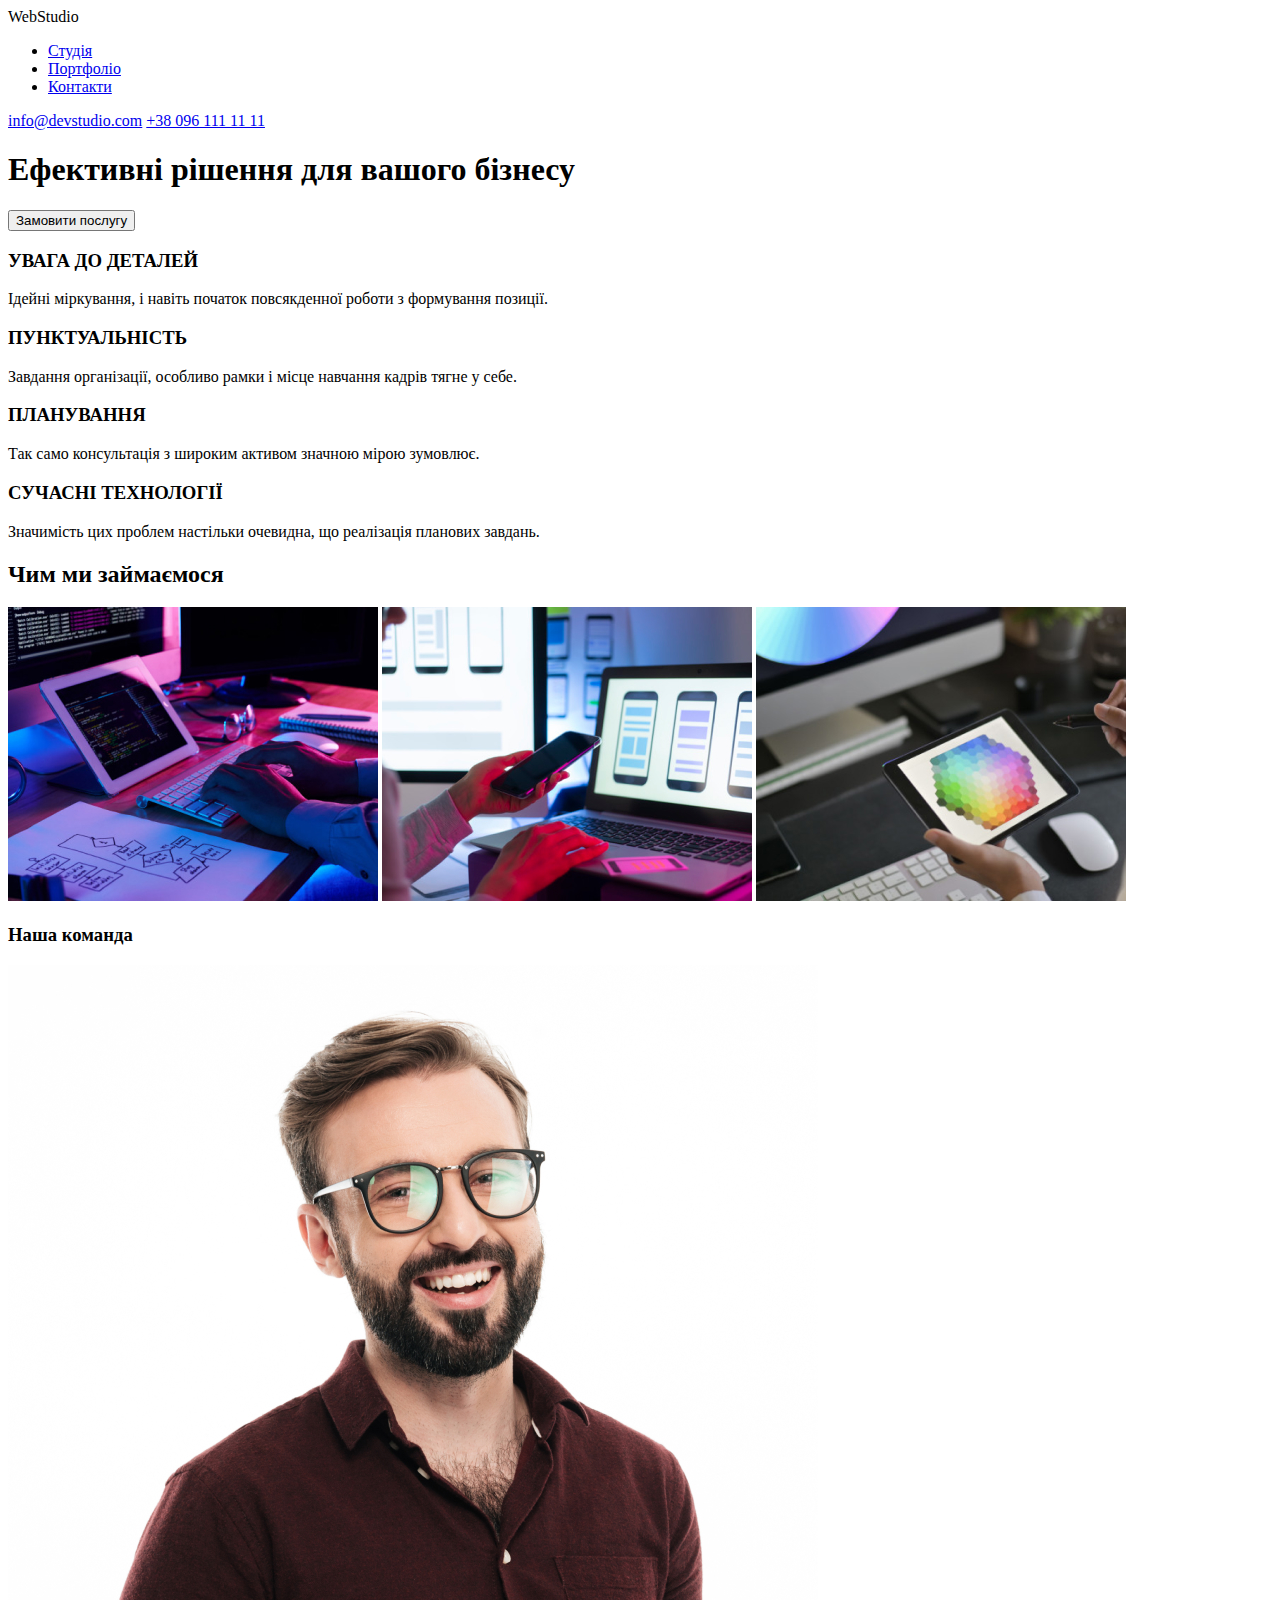
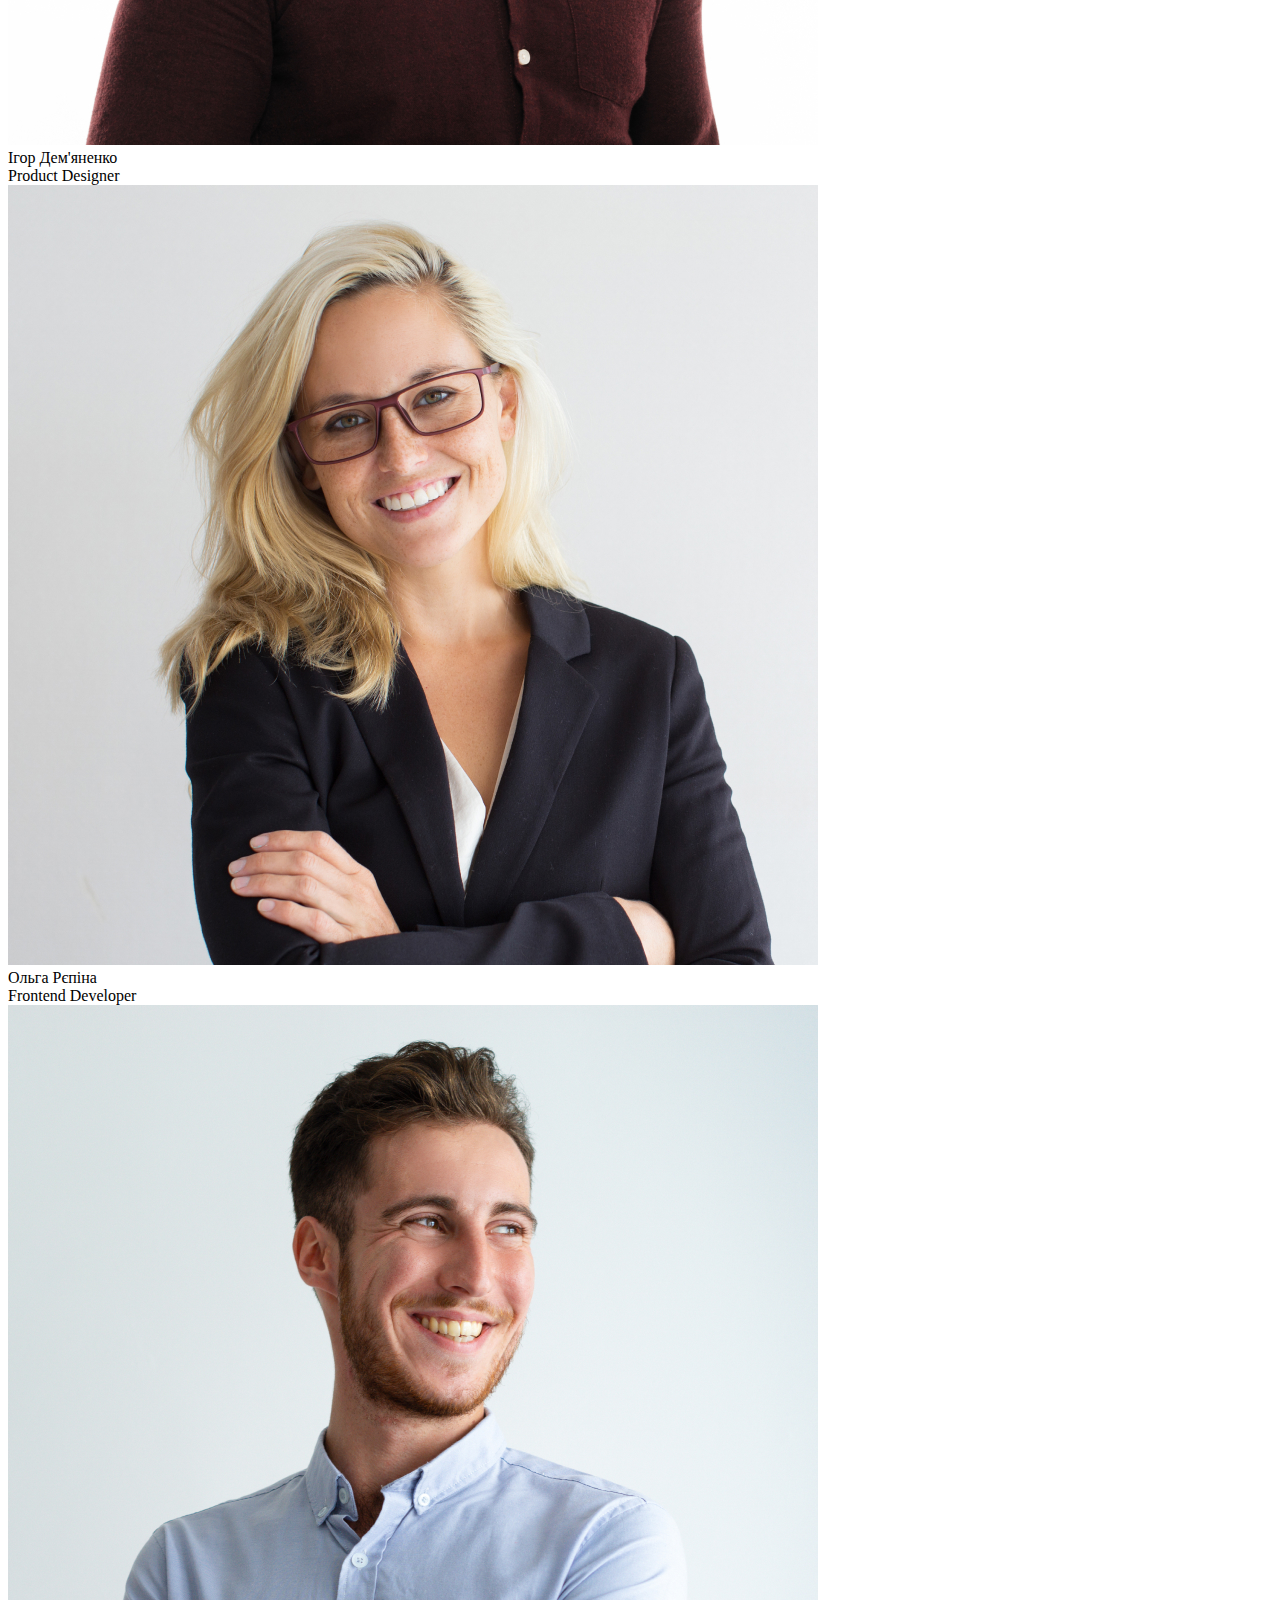
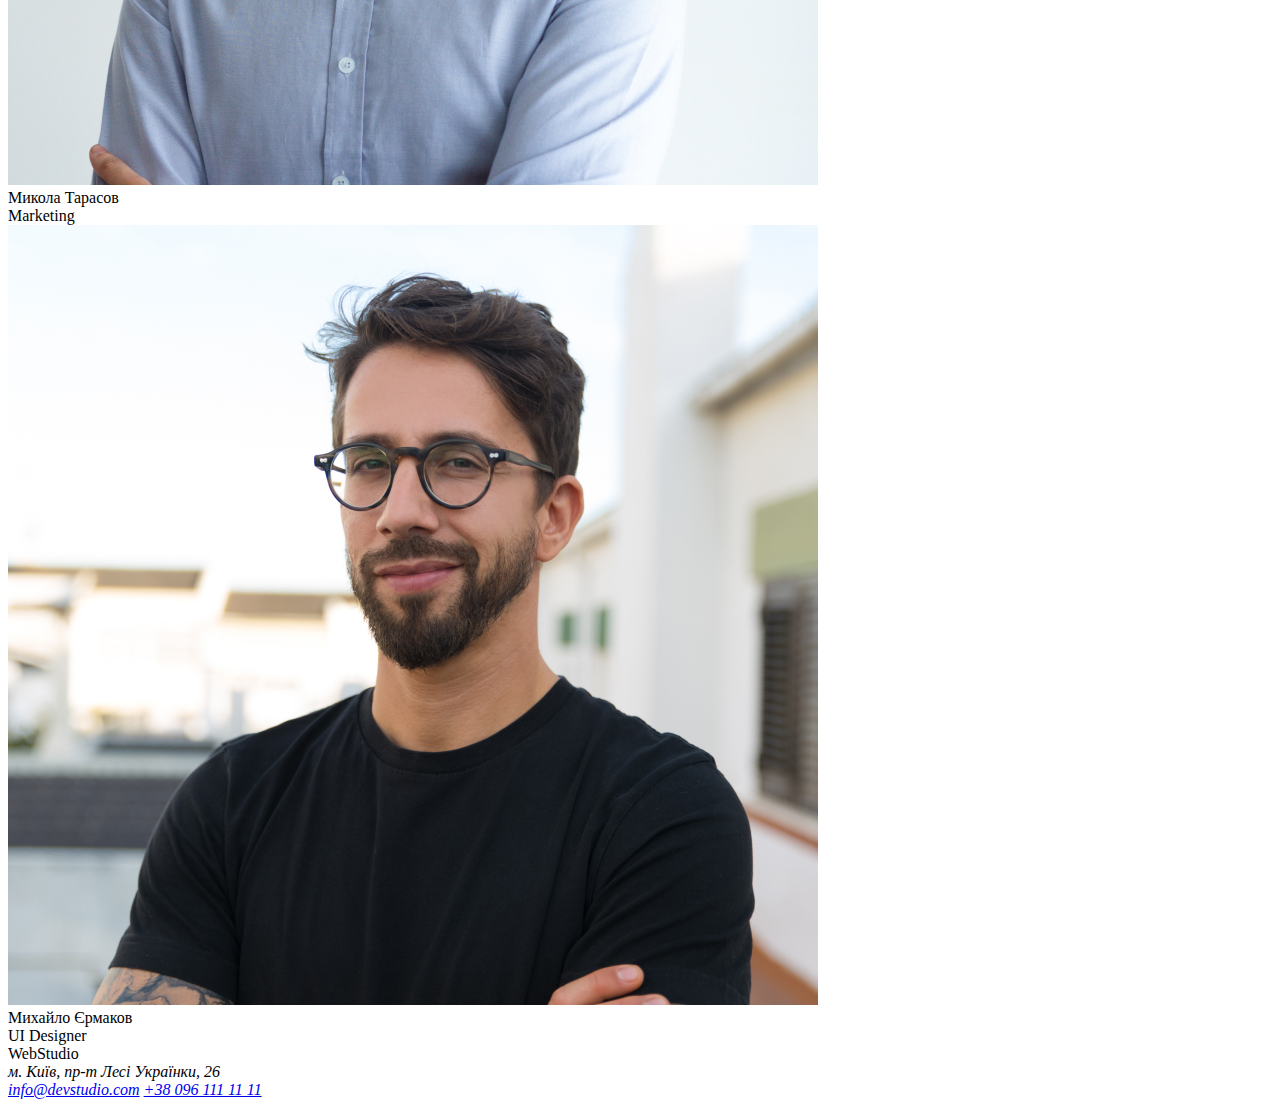
==== index.html @ b968111d "add work" ====
<!DOCTYPE html>
<html lang="en">
  <head>
    <meta charset="UTF-8" />
    <meta http-equiv="X-UA-Compatible" content="IE=edge" />
    <meta name="viewport" content="width=device-width, initial-scale=1.0" />
    <title>WebStudio</title>
  </head>
  <body>
    <header class="header">
      <div class="container">
        <div class="header__wrapper">
          <div class="logo"><span>Web</span>Studio</div>
          <nav class="menu">
            <ul class="menu__list">
              <li class="menu__item"><a href="#">Студія</a></li>
              <li class="menu__item"><a href="#">Портфоліо</a></li>
              <li class="menu__item"><a href="#">Контакти</a></li>
            </ul>
          </nav>
        </div>
        <div class="header__contacts">
          <a href="mailto:info@devstudio.com">info@devstudio.com</a>
          <a href="tel:+380961111111">+38 096 111 11 11</a>
        </div>
      </div>
    </header>
    <main class="main">
      <section class="hero">
        <div class="container">
          <h1 class="title hero__title">
            Ефективні рішення для вашого бізнесу
          </h1>
          <button type="button">Замовити послугу</button>
        </div>
      </section>
      <section class="promo">
        <div class="container">
          <div class="about">
            <div class="about__feature">
              <div class="about__list">
                <h3 class="title about__subtitle">УВАГА ДО ДЕТАЛЕЙ</h3>
                <p class="about__descr">
                  Ідейні міркування, і навіть початок повсякденної роботи з
                  формування позиції.
                </p>
              </div>
            </div>
            <div class="about__feature">
              <div class="about__list">
                <h3 class="title about__subtitle">ПУНКТУАЛЬНІСТЬ</h3>
                <p class="about__descr">
                  Завдання організації, особливо рамки і місце навчання кадрів
                  тягне у себе.
                </p>
              </div>
            </div>
            <div class="about__feature">
              <div class="about__list">
                <h3 class="title about__subtitle">ПЛАНУВАННЯ</h3>
                <p class="about__descr">
                  Так само консультація з широким активом значною мірою
                  зумовлює.
                </p>
              </div>
            </div>
            <div class="about__feature">
              <div class="about__list">
                <h3 class="title about__subtitle">СУЧАСНІ ТЕХНОЛОГІЇ</h3>
                <p class="about__descr">
                  Значимість цих проблем настільки очевидна, що реалізація
                  планових завдань.
                </p>
              </div>
            </div>
          </div>
          <div class="work">
            <h2 class="work__title title">Чим ми займаємося</h2>
            <img src="img/box1.jpg" alt="tab" class="work__img" />
            <img src="img/box2.jpg" alt="phone" class="work__img" />
            <img src="img/box3.jpg" alt="color" class="work__img" />
          </div>
        </div>
      </section>
      <section class="team">
        <div class="container">
          <h3 class="team__title title">Наша команда</h3>
          <div class="team__wrapper">
            <div class="team__member">
              <img src="img/igor.jpg" alt="Igor" class="team__person" />
              <div class="team__name">Ігор Дем'яненко</div>
              <div class="team__vacancy">Product Designer</div>
            </div>
            <div class="team__member">
              <img src="img/olga.jpg" alt="Olga" class="team__person" />
              <div class="team__name">Ольга Рєпіна</div>
              <div class="team__vacancy">Frontend Developer</div>
            </div>
            <div class="team__member">
              <img src="img/mikola.jpg" alt="Igor" class="team__person" />
              <div class="team__name">Микола Тарасов</div>
              <div class="team__vacancy">Marketing</div>
            </div>
            <div class="team__member">
              <img src="img/mihaylo.jpg" alt="Igor" class="team__person" />
              <div class="team__name">Михайло Єрмаков</div>
              <div class="team__vacancy">UI Designer</div>
            </div>
          </div>
        </div>
      </section>
    </main>
    <footer class="footer">
      <div class="container">
        <div class="logo"><span>Web</span>Studio</div>
       <address>
         <div class="footer__address">м. Київ, пр-т Лесі Українки, 26</div>
        <a href="mailto:info@devstudio.com">info@devstudio.com</a>
        <a href="tel:+380961111111">+38 096 111 11 11</a>
       </address>
      </div>
    </footer>
  </body>
</html>
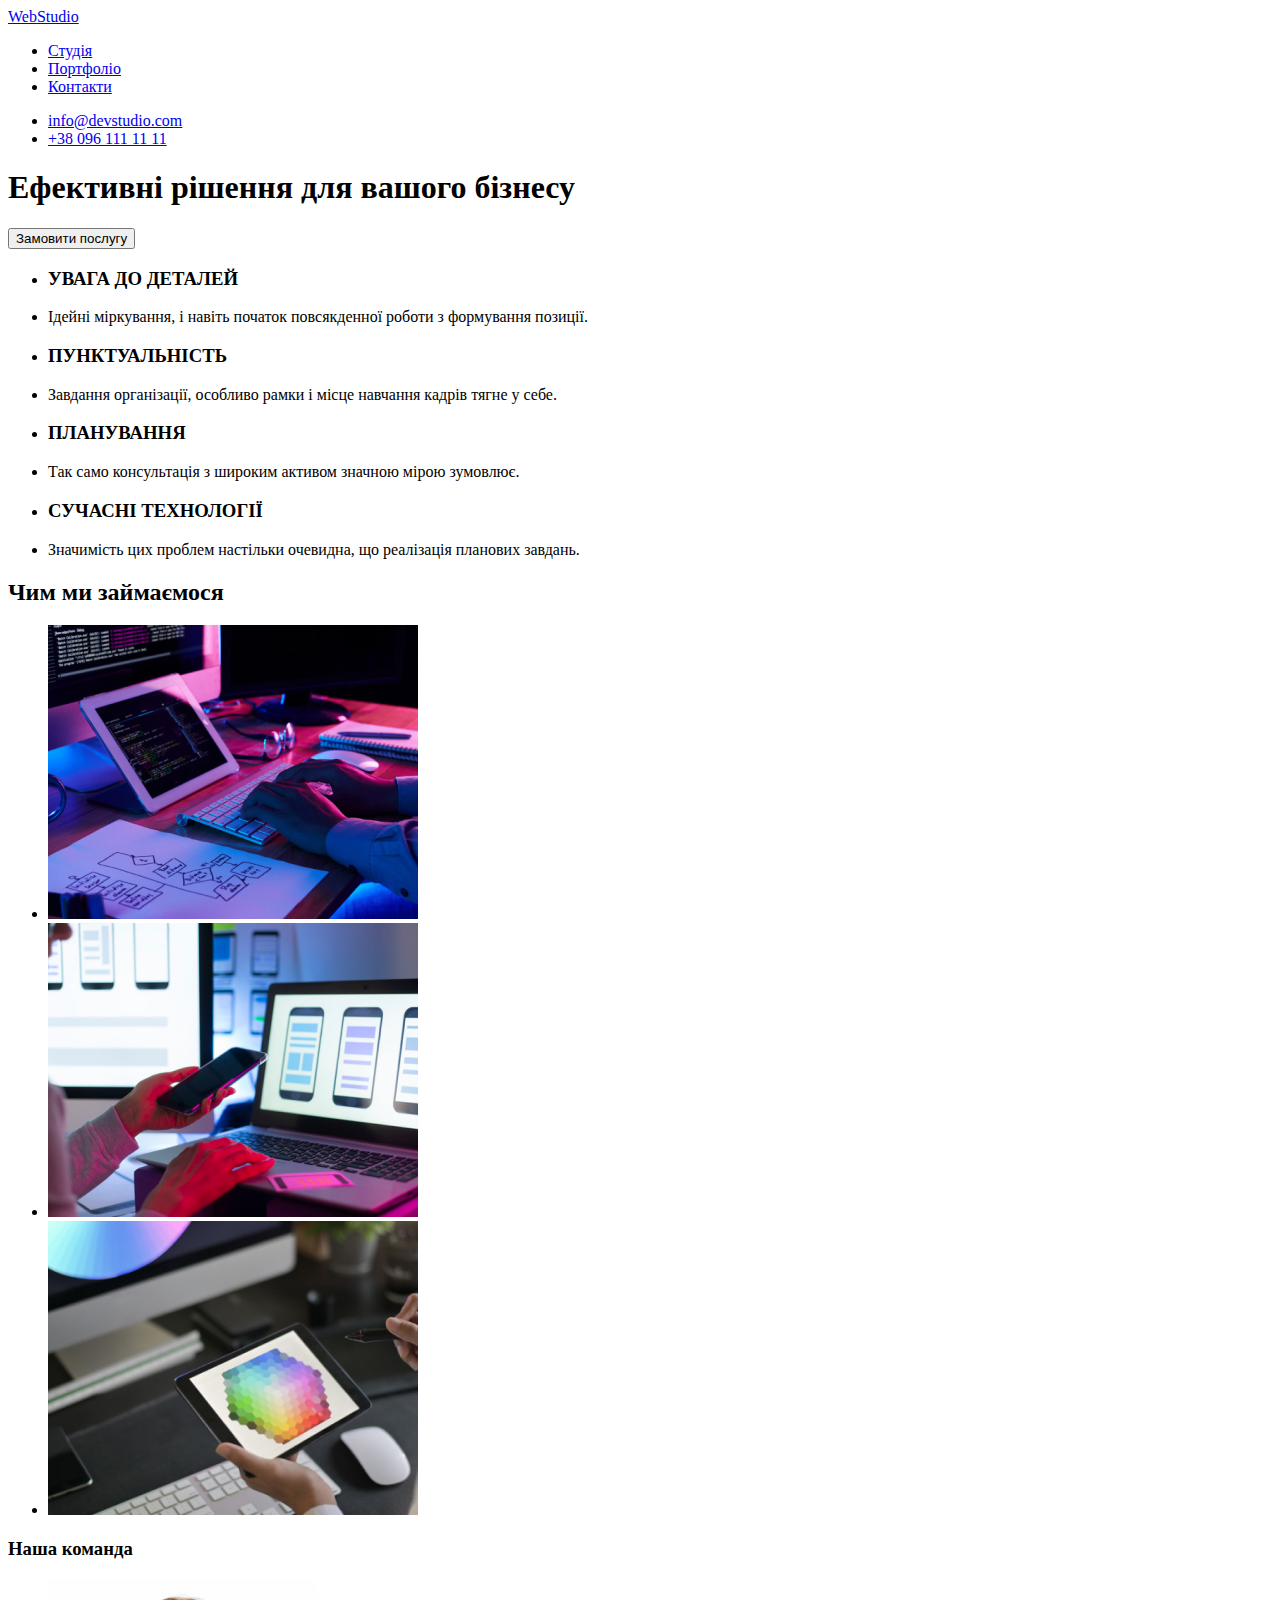
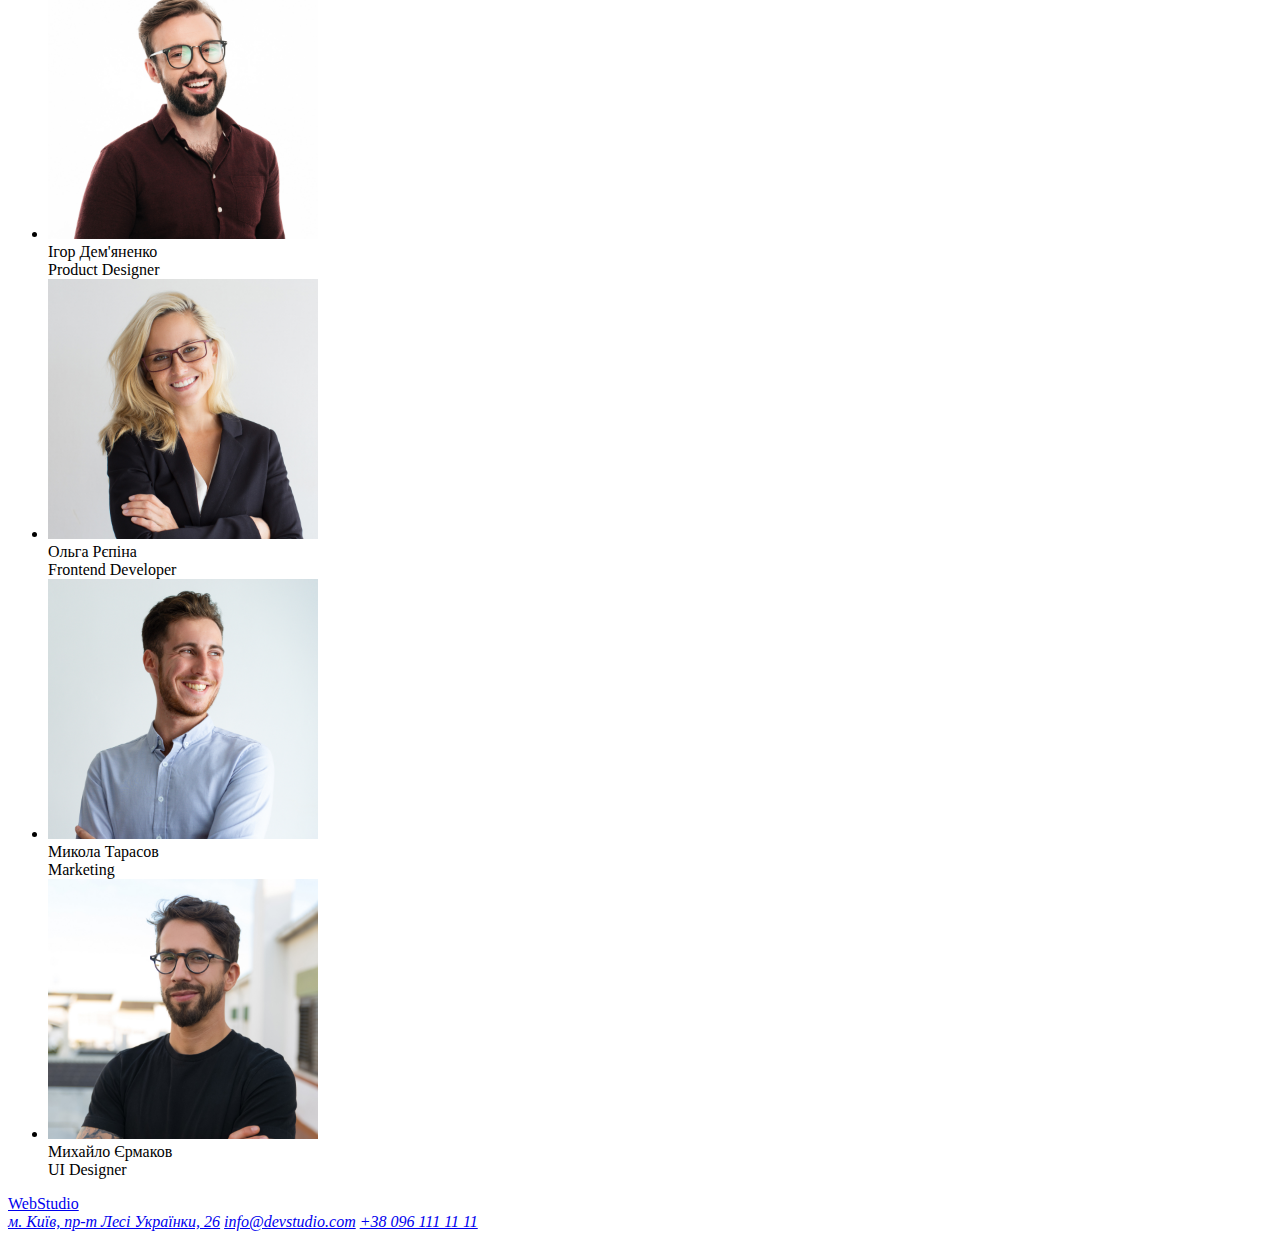
==== commit eda159dc: "Add files via upload" ====
--- a/index.html
+++ b/index.html
@@ -1,124 +1,146 @@
-<!DOCTYPE html>
-<html lang="en">
-  <head>
-    <meta charset="UTF-8" />
-    <meta http-equiv="X-UA-Compatible" content="IE=edge" />
-    <meta name="viewport" content="width=device-width, initial-scale=1.0" />
-    <title>WebStudio</title>
-  </head>
-  <body>
-    <header class="header">
-      <div class="container">
-        <div class="header__wrapper">
-          <div class="logo"><span>Web</span>Studio</div>
-          <nav class="menu">
-            <ul class="menu__list">
-              <li class="menu__item"><a href="#">Студія</a></li>
-              <li class="menu__item"><a href="#">Портфоліо</a></li>
-              <li class="menu__item"><a href="#">Контакти</a></li>
-            </ul>
-          </nav>
-        </div>
-        <div class="header__contacts">
-          <a href="mailto:info@devstudio.com">info@devstudio.com</a>
-          <a href="tel:+380961111111">+38 096 111 11 11</a>
-        </div>
-      </div>
-    </header>
-    <main class="main">
-      <section class="hero">
-        <div class="container">
-          <h1 class="title hero__title">
-            Ефективні рішення для вашого бізнесу
-          </h1>
-          <button type="button">Замовити послугу</button>
-        </div>
-      </section>
-      <section class="promo">
-        <div class="container">
-          <div class="about">
-            <div class="about__feature">
-              <div class="about__list">
-                <h3 class="title about__subtitle">УВАГА ДО ДЕТАЛЕЙ</h3>
-                <p class="about__descr">
-                  Ідейні міркування, і навіть початок повсякденної роботи з
-                  формування позиції.
-                </p>
-              </div>
-            </div>
-            <div class="about__feature">
-              <div class="about__list">
-                <h3 class="title about__subtitle">ПУНКТУАЛЬНІСТЬ</h3>
-                <p class="about__descr">
-                  Завдання організації, особливо рамки і місце навчання кадрів
-                  тягне у себе.
-                </p>
-              </div>
-            </div>
-            <div class="about__feature">
-              <div class="about__list">
-                <h3 class="title about__subtitle">ПЛАНУВАННЯ</h3>
-                <p class="about__descr">
-                  Так само консультація з широким активом значною мірою
-                  зумовлює.
-                </p>
-              </div>
-            </div>
-            <div class="about__feature">
-              <div class="about__list">
-                <h3 class="title about__subtitle">СУЧАСНІ ТЕХНОЛОГІЇ</h3>
-                <p class="about__descr">
-                  Значимість цих проблем настільки очевидна, що реалізація
-                  планових завдань.
-                </p>
-              </div>
-            </div>
-          </div>
-          <div class="work">
-            <h2 class="work__title title">Чим ми займаємося</h2>
-            <img src="img/box1.jpg" alt="tab" class="work__img" />
-            <img src="img/box2.jpg" alt="phone" class="work__img" />
-            <img src="img/box3.jpg" alt="color" class="work__img" />
-          </div>
-        </div>
-      </section>
-      <section class="team">
-        <div class="container">
-          <h3 class="team__title title">Наша команда</h3>
-          <div class="team__wrapper">
-            <div class="team__member">
-              <img src="img/igor.jpg" alt="Igor" class="team__person" />
-              <div class="team__name">Ігор Дем'яненко</div>
-              <div class="team__vacancy">Product Designer</div>
-            </div>
-            <div class="team__member">
-              <img src="img/olga.jpg" alt="Olga" class="team__person" />
-              <div class="team__name">Ольга Рєпіна</div>
-              <div class="team__vacancy">Frontend Developer</div>
-            </div>
-            <div class="team__member">
-              <img src="img/mikola.jpg" alt="Igor" class="team__person" />
-              <div class="team__name">Микола Тарасов</div>
-              <div class="team__vacancy">Marketing</div>
-            </div>
-            <div class="team__member">
-              <img src="img/mihaylo.jpg" alt="Igor" class="team__person" />
-              <div class="team__name">Михайло Єрмаков</div>
-              <div class="team__vacancy">UI Designer</div>
-            </div>
-          </div>
-        </div>
-      </section>
-    </main>
-    <footer class="footer">
-      <div class="container">
-        <div class="logo"><span>Web</span>Studio</div>
-       <address>
-         <div class="footer__address">м. Київ, пр-т Лесі Українки, 26</div>
-        <a href="mailto:info@devstudio.com">info@devstudio.com</a>
-        <a href="tel:+380961111111">+38 096 111 11 11</a>
-       </address>
-      </div>
-    </footer>
-  </body>
-</html>
+<!DOCTYPE html>
+<html lang="en">
+
+<head>
+  <meta charset="UTF-8" />
+  <meta http-equiv="X-UA-Compatible" content="IE=edge" />
+  <meta name="viewport" content="width=device-width, initial-scale=1.0" />
+  <title>WebStudio</title>
+</head>
+
+<body>
+  <header class="header">
+    <div class="container">
+      <a href="#" class="logo"><span>Web</span>Studio</a>
+      <nav class="menu">
+        <ul class="menu__list">
+          <li class="menu__item"><a href="#">Студія</a></li>
+          <li class="menu__item"><a href="#">Портфоліо</a></li>
+          <li class="menu__item"><a href="#">Контакти</a></li>
+        </ul>
+      </nav>
+
+      <ul class="header__contacts">
+        <li><a href="mailto:info@devstudio.com">info@devstudio.com</a></li>
+        <li><a href="tel:+380961111111">+38 096 111 11 11</a></li>
+      </ul>
+    </div>
+  </header>
+  <main class="main">
+    <section class="hero">
+      <div class="container">
+        <h1 class="title hero__title">
+          Ефективні рішення для вашого бізнесу
+        </h1>
+        <button type="button">Замовити послугу</button>
+      </div>
+    </section>
+    <section class="promo">
+      <div class="container">
+
+        <ul class="about__list">
+          <li>
+            <h3 class="title about__subtitle">УВАГА ДО ДЕТАЛЕЙ</h3>
+          </li>
+          <li>
+            <p class="about__descr">
+              Ідейні міркування, і навіть початок повсякденної роботи з
+              формування позиції.
+            </p>
+          </li>
+        </ul>
+
+
+        <ul class="about__list">
+          <li>
+            <h3 class="title about__subtitle">ПУНКТУАЛЬНІСТЬ</h3>
+          </li>
+          <li>
+            <p class="about__descr">
+              Завдання організації, особливо рамки і місце навчання кадрів
+              тягне у себе.
+            </p>
+          </li>
+
+        </ul>
+
+        <ul class="about__list">
+          <li>
+            <h3 class="title about__subtitle">ПЛАНУВАННЯ</h3>
+          </li>
+          <li>
+            <p class="about__descr">
+              Так само консультація з широким активом значною мірою
+              зумовлює.
+            </p>
+          </li>
+        </ul>
+
+
+        <ul class="about__list">
+          <li>
+            <h3 class="title about__subtitle">СУЧАСНІ ТЕХНОЛОГІЇ</h3>
+          </li>
+          <li>
+            <p class="about__descr">
+              Значимість цих проблем настільки очевидна, що реалізація
+              планових завдань.
+            </p>
+          </li>
+        </ul>
+
+      </div>
+    </section>
+    <section class="work">
+
+      <h2 class="work__title title">Чим ми займаємося</h2>
+      <ul>
+        <li><img src="img/box1.jpg" alt="tab" class="work__img" width="370" /></li>
+        <li><img src="img/box2.jpg" alt="phone" class="work__img" width="370" /></li>
+        <li><img src="img/box3.jpg" alt="color" class="work__img" width="370" /></li>
+      </ul>
+    </section>
+    
+
+    <section class="team">
+      <div class="container">
+        <h3 class="team__title title">Наша команда</h3>
+        <ul class="team__wrapper">
+          <li class="team__member">
+            <img src="img/igor.jpg" alt="Igor" class="team__person" width="270" />
+            <div class="team__name">Ігор Дем'яненко</div>
+            <div class="team__vacancy">Product Designer</div>
+          </li>
+          <li class="team__member">
+            <img src="img/olga.jpg" alt="Olga" class="team__person" width="270" />
+            <div class="team__name">Ольга Рєпіна</div>
+            <div class="team__vacancy">Frontend Developer</div>
+          </li>
+          <li class="team__member">
+            <img src="img/mikola.jpg" alt="Igor" class="team__person" width="270" />
+            <div class="team__name">Микола Тарасов</div>
+            <div class="team__vacancy">Marketing</div>
+          </li>
+          <li class="team__member">
+            <img src="img/mihaylo.jpg" alt="Igor" class="team__person" width="270" />
+            <div class="team__name">Михайло Єрмаков</div>
+            <div class="team__vacancy">UI Designer</div>
+          </li>
+        </ul>
+      </div>
+    </section>
+  </main>
+  <footer class="footer">
+    <div class="container">
+      <a href="#" class="logo"><span>Web</span>Studio</a>
+      <address>
+        <a href="https://goo.gl/maps/PSJ1B6wUbV4Z93yD6" rel="noopener noreferrer nofollow" class="footer__address">м.
+          Київ, пр-т Лесі Українки, 26</a>
+        <a href="mailto:info@devstudio.com">info@devstudio.com</a>
+        <a href="tel:+380961111111">+38 096 111 11 11</a>
+      </address>
+    </div>
+  </footer>
+</body>
+
+</html>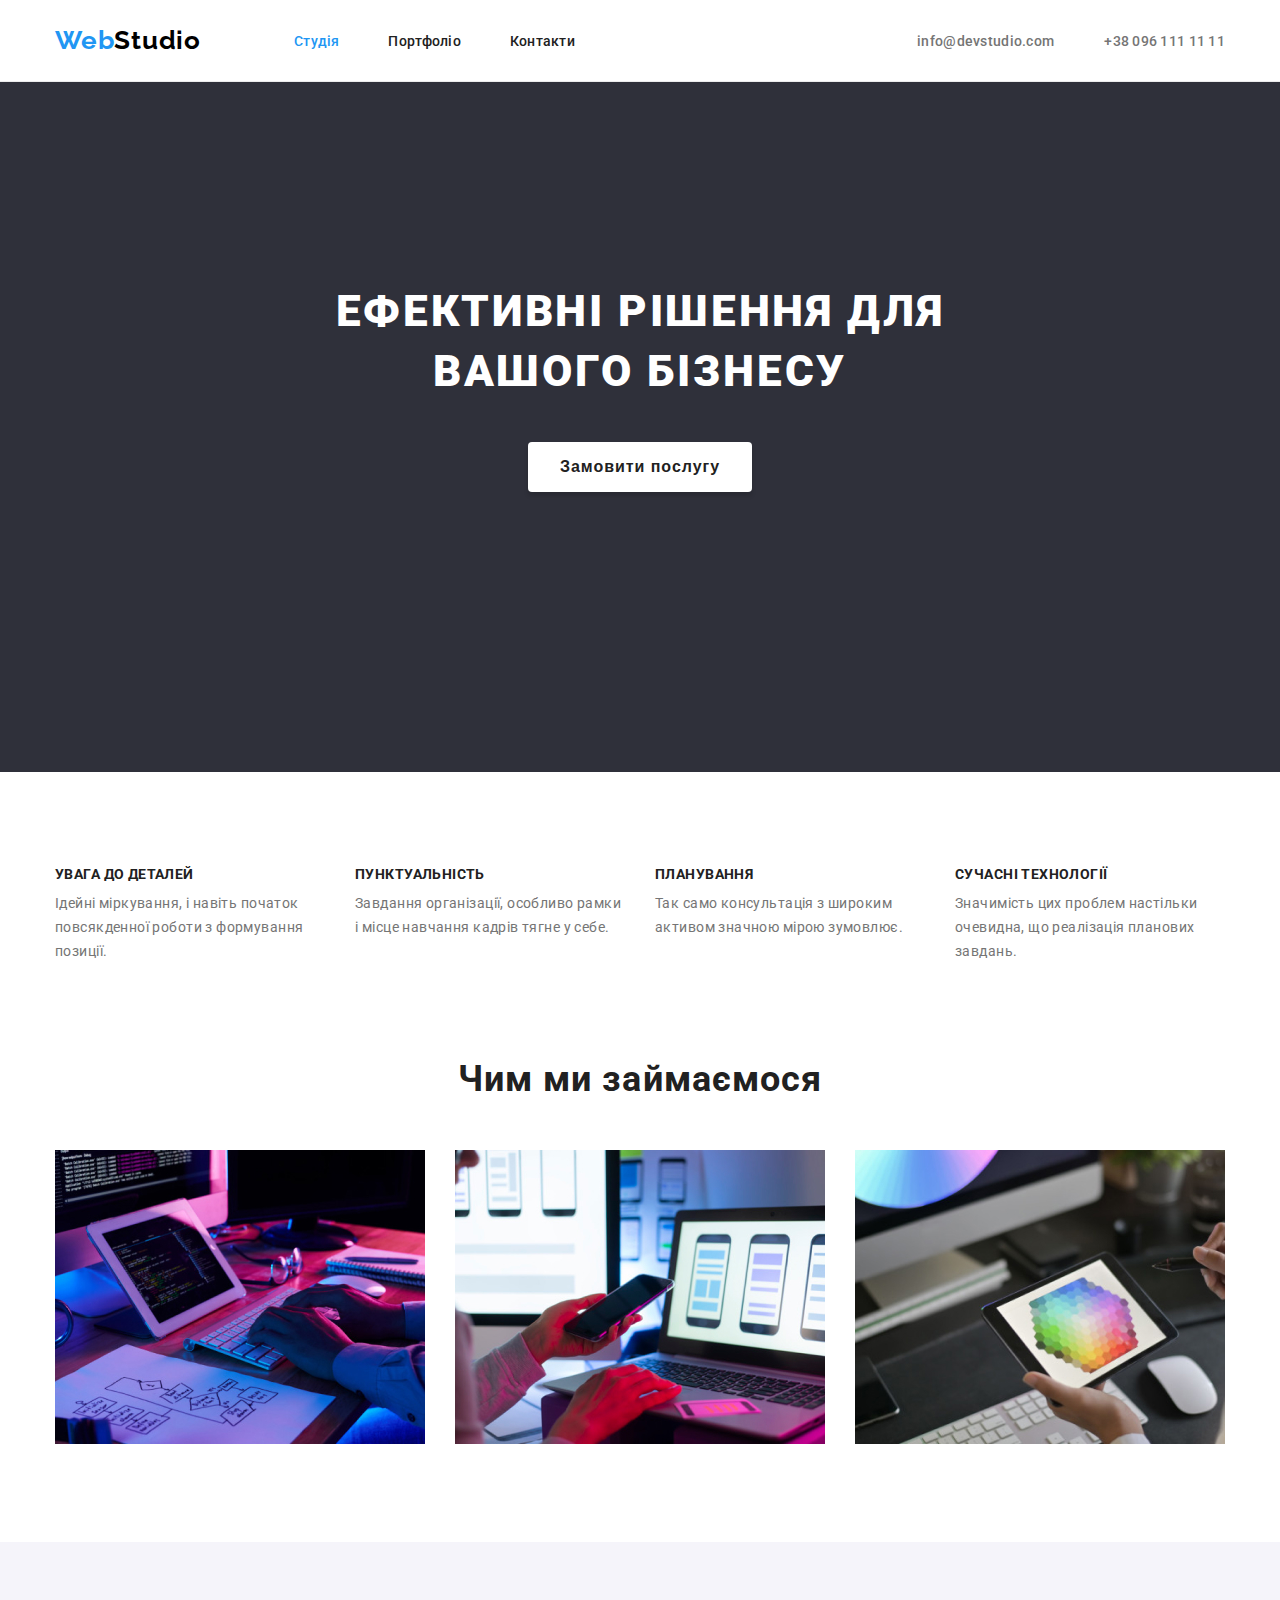
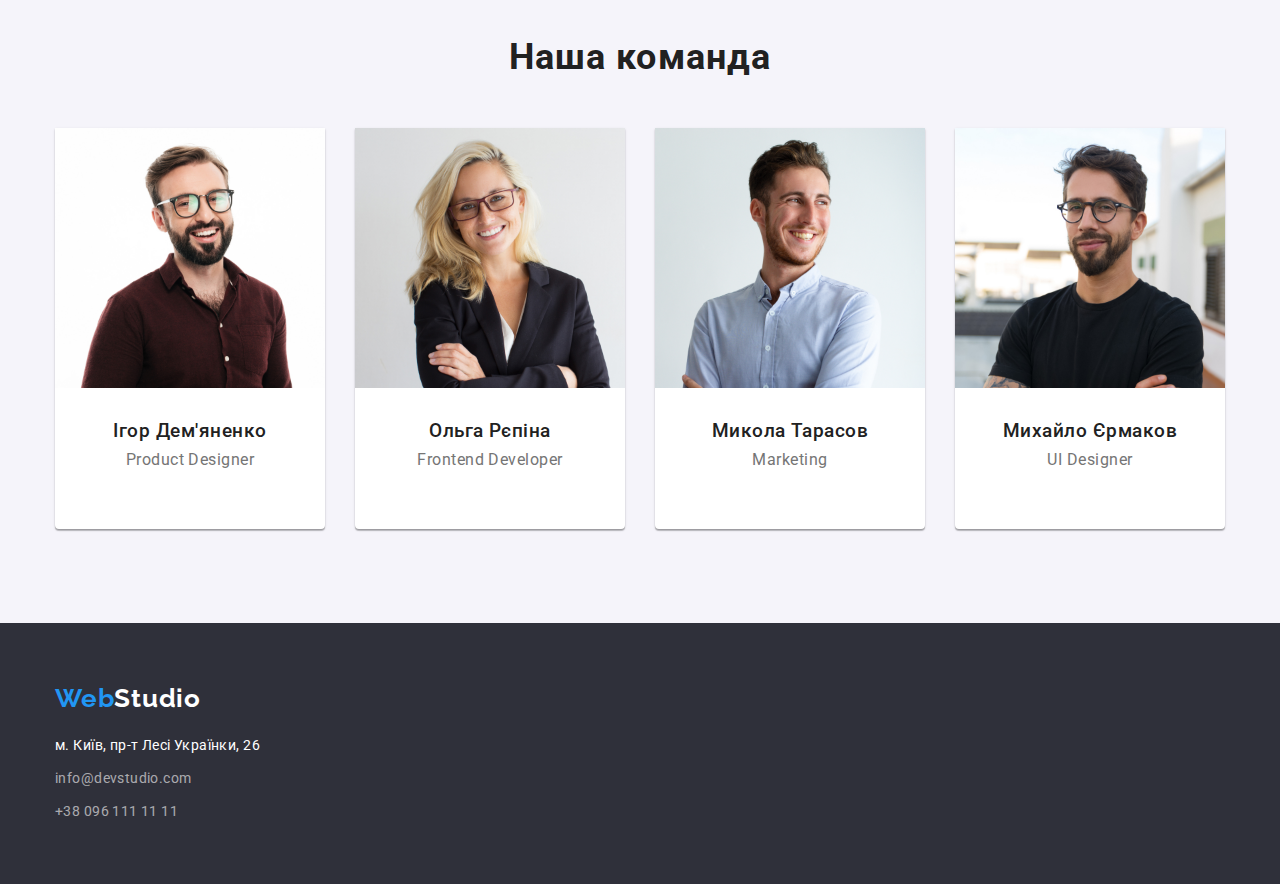
==== commit 13fcf2fc: "add portfolio.html" ====
--- a/index.html
+++ b/index.html
@@ -5,83 +5,66 @@
   <meta charset="UTF-8" />
   <meta http-equiv="X-UA-Compatible" content="IE=edge" />
   <meta name="viewport" content="width=device-width, initial-scale=1.0" />
+  <link rel="stylesheet" href="css/style.css">
   <title>WebStudio</title>
 </head>
 
 <body>
   <header class="header">
     <div class="container">
-      <a href="#" class="logo"><span>Web</span>Studio</a>
-      <nav class="menu">
-        <ul class="menu__list">
-          <li class="menu__item"><a href="#">Студія</a></li>
-          <li class="menu__item"><a href="#">Портфоліо</a></li>
-          <li class="menu__item"><a href="#">Контакти</a></li>
+      <div class="header__wrapper">
+        <a href="#" class="logo"><span>Web</span>Studio</a>
+        <nav class="menu">
+          <ul class="menu__list">
+            <li class="menu__item menu__item-active"><a href="./index.html">Студія</a></li>
+            <li class="menu__item "><a href="./portfolio.html">Портфоліо</a></li>
+            <li class="menu__item"><a href="#">Контакти</a></li>
+          </ul>
+        </nav>
+        <ul class="contacts__list">
+          <li class="contacts__item"><a href="mailto:info@devstudio.com">info@devstudio.com</a></li>
+          <li class="contacts__item"><a href="tel:+380961111111">+38 096 111 11 11</a></li>
         </ul>
-      </nav>
-
-      <ul class="header__contacts">
-        <li><a href="mailto:info@devstudio.com">info@devstudio.com</a></li>
-        <li><a href="tel:+380961111111">+38 096 111 11 11</a></li>
-      </ul>
+      </div>
     </div>
   </header>
+
   <main class="main">
     <section class="hero">
       <div class="container">
         <h1 class="title hero__title">
           Ефективні рішення для вашого бізнесу
         </h1>
-        <button type="button">Замовити послугу</button>
+        <button type="button" class="btn hero__btn">Замовити послугу</button>
       </div>
     </section>
-    <section class="promo">
+
+    <section class="about">
       <div class="container">
-
         <ul class="about__list">
-          <li>
-            <h3 class="title about__subtitle">УВАГА ДО ДЕТАЛЕЙ</h3>
-          </li>
-          <li>
+          <li class="about__item">
+            <h3 class="subtitle about__subtitle">УВАГА ДО ДЕТАЛЕЙ</h3>
             <p class="about__descr">
               Ідейні міркування, і навіть початок повсякденної роботи з
               формування позиції.
             </p>
           </li>
-        </ul>
-
-
-        <ul class="about__list">
-          <li>
-            <h3 class="title about__subtitle">ПУНКТУАЛЬНІСТЬ</h3>
-          </li>
-          <li>
+          <li class="about__item">
+            <h3 class="subtitle about__subtitle">ПУНКТУАЛЬНІСТЬ</h3>
             <p class="about__descr">
               Завдання організації, особливо рамки і місце навчання кадрів
               тягне у себе.
             </p>
           </li>
-
-        </ul>
-
-        <ul class="about__list">
-          <li>
-            <h3 class="title about__subtitle">ПЛАНУВАННЯ</h3>
-          </li>
-          <li>
+          <li class="about__item">
+            <h3 class="subtitle about__subtitle">ПЛАНУВАННЯ</h3>
             <p class="about__descr">
               Так само консультація з широким активом значною мірою
               зумовлює.
             </p>
           </li>
-        </ul>
-
-
-        <ul class="about__list">
-          <li>
-            <h3 class="title about__subtitle">СУЧАСНІ ТЕХНОЛОГІЇ</h3>
-          </li>
-          <li>
+          <li class="about__item">
+            <h3 class="subtitle about__subtitle">СУЧАСНІ ТЕХНОЛОГІЇ</h3>
             <p class="about__descr">
               Значимість цих проблем настільки очевидна, що реалізація
               планових завдань.
@@ -91,56 +74,58 @@
 
       </div>
     </section>
-    <section class="work">
 
-      <h2 class="work__title title">Чим ми займаємося</h2>
-      <ul>
-        <li><img src="img/box1.jpg" alt="tab" class="work__img" width="370" /></li>
-        <li><img src="img/box2.jpg" alt="phone" class="work__img" width="370" /></li>
-        <li><img src="img/box3.jpg" alt="color" class="work__img" width="370" /></li>
-      </ul>
+    <section class="job">
+      <div class="container">
+        <h2 class="job__title title title-fz36">Чим ми займаємося</h2>
+        <ul class="job__list">
+          <li class="job__item"><img src="img/box1.jpg" alt="tab" class="job__img" width="370" /></li>
+          <li class="job__item"><img src="img/box2.jpg" alt="phone" class="job__img" width="370" /></li>
+          <li class="job__item"><img src="img/box3.jpg" alt="color" class="job__img" width="370" /></li>
+        </ul>
+      </div>
     </section>
-    
 
     <section class="team">
       <div class="container">
-        <h3 class="team__title title">Наша команда</h3>
-        <ul class="team__wrapper">
-          <li class="team__member">
+        <h3 class="team__title title title-fz36">Наша команда</h3>
+        <ul class="team__list">
+          <li class="team__item">
             <img src="img/igor.jpg" alt="Igor" class="team__person" width="270" />
-            <div class="team__name">Ігор Дем'яненко</div>
-            <div class="team__vacancy">Product Designer</div>
+            <h3 class="team__name">Ігор Дем'яненко</h3>
+            <p class="team__vacancy">Product Designer</p>
           </li>
-          <li class="team__member">
+          <li class="team__item">
             <img src="img/olga.jpg" alt="Olga" class="team__person" width="270" />
-            <div class="team__name">Ольга Рєпіна</div>
-            <div class="team__vacancy">Frontend Developer</div>
+            <h3 class="team__name">Ольга Рєпіна</h3>
+            <p class="team__vacancy">Frontend Developer</p>
           </li>
-          <li class="team__member">
+          <li class="team__item">
             <img src="img/mikola.jpg" alt="Igor" class="team__person" width="270" />
-            <div class="team__name">Микола Тарасов</div>
-            <div class="team__vacancy">Marketing</div>
+            <h3 class="team__name">Микола Тарасов</h3>
+            <p class="team__vacancy">Marketing</p>
           </li>
-          <li class="team__member">
+          <li class="team__item">
             <img src="img/mihaylo.jpg" alt="Igor" class="team__person" width="270" />
-            <div class="team__name">Михайло Єрмаков</div>
-            <div class="team__vacancy">UI Designer</div>
+            <h3 class="team__name">Михайло Єрмаков</h3>
+            <p class="team__vacancy">UI Designer</p>
           </li>
         </ul>
       </div>
     </section>
   </main>
+
   <footer class="footer">
     <div class="container">
       <a href="#" class="logo"><span>Web</span>Studio</a>
-      <address>
-        <a href="https://goo.gl/maps/PSJ1B6wUbV4Z93yD6" rel="noopener noreferrer nofollow" class="footer__address">м.
+      <address class="address">
+        <a target="_blank" href="https://goo.gl/maps/PSJ1B6wUbV4Z93yD6" rel="noopener noreferrer nofollow"
+          class="address__link">м.
           Київ, пр-т Лесі Українки, 26</a>
-        <a href="mailto:info@devstudio.com">info@devstudio.com</a>
-        <a href="tel:+380961111111">+38 096 111 11 11</a>
+        <a class='address__link' href="mailto:info@devstudio.com">info@devstudio.com</a>
+        <a class='address__link' href="tel:+380961111111">+38 096 111 11 11</a>
       </address>
     </div>
   </footer>
 </body>
-
 </html>--- a/css/style.css
+++ b/css/style.css
@@ -0,0 +1,380 @@
+@import url('https://fonts.googleapis.com/css2?family=Raleway:wght@700&family=Roboto:wght@400;500;700;900&display=swap');
+
+:root {
+	--blue-color: #2196F3;
+	--black-color: #212121;
+	--gray-color: #757575;
+	;
+}
+
+/* font-family: 'Raleway', sans-serif;
+font-family: 'Roboto', sans-serif; */
+
+* {
+	margin: 0;
+	padding: 0;
+	box-sizing: border-box;
+}
+
+body {
+	font-family: 'Roboto', 'Raleway', 'Arial', sans-serif;
+	font-style: normal;
+	color: var(--black-color);
+}
+
+a {
+	text-decoration: none;
+	color: #000;
+	font-style: normal;
+}
+
+li {
+	list-style: none;
+}
+
+button {
+	cursor: pointer;
+	border: none;
+}
+
+.btn {
+	padding: 6px 22px;
+	background: #F5F4FA;
+	border: none;
+	border-radius: 4px;
+	font-weight: 500;
+	font-size: 16px;
+	line-height: 162%;
+	letter-spacing: 0.03em;
+	color: var(--black-color);
+
+}
+
+.btn:hover,
+.btn:focus {
+	background-color: var(--blue-color);
+	scale: 1.1;
+	color: #FFFFFF;
+	box-shadow: 0px 3px 1px rgba(0, 0, 0, 0.1), 0px 1px 2px rgba(0, 0, 0, 0.08), 0px 2px 2px rgba(0, 0, 0, 0.12);
+}
+
+.title {
+	font-weight: 700;
+	font-size: 36px;
+	line-height: 42px;
+	text-align: center;
+	letter-spacing: 0.03em;
+}
+
+.title-fz36 {
+	color: var(--black-color);
+}
+
+.container {
+	max-width: 1170px;
+	margin: 0 auto;
+}
+
+/* LOGO */
+.logo {
+	font-family: 'Raleway';
+	font-weight: 700;
+	font-size: 26px;
+	line-height: 119%;
+	letter-spacing: 0.03em;
+}
+
+.logo span {
+	color: var(--blue-color);
+}
+
+/*HEADER*/
+.header {
+	padding: 25px 0 25px;
+	border-bottom: 1px solid #ECECEC;
+}
+
+.header__wrapper {
+	display: flex;
+	align-items: center;
+	width: 100%;
+}
+
+.menu {}
+
+.menu__list {
+	display: flex;
+	width: 281px;
+	margin-left: 93px;
+	justify-content: space-between;
+}
+
+.menu__item a {
+	font-weight: 500;
+	font-size: 14px;
+	line-height: 114%;
+	letter-spacing: 0.02em;
+	color: var(--black-color);
+}
+
+.menu__item-active a {
+	color: var(--blue-color);
+}
+
+.contacts__list {
+	display: flex;
+	margin-left: auto;
+}
+
+.contacts__item a {
+	font-weight: 500;
+	font-size: 14px;
+	line-height: 114%;
+	letter-spacing: 0.02em;
+	color: var(--gray-color);
+}
+
+.contacts__item a:hover {
+	color: var(--blue-color);
+}
+
+.contacts__item:last-child {
+	margin-left: 50px;
+}
+
+
+
+
+/*MAIN PAGE*/
+
+/*HERO*/
+.hero {
+	background: #2F303A;
+	padding: 200px 0 280px;
+}
+
+.hero__title {
+	width: 696px;
+	font-weight: 900;
+	font-size: 44px;
+	line-height: 136%;
+	letter-spacing: 0.06em;
+	text-transform: uppercase;
+	color: #FFFFFF;
+	margin: 0 auto;
+	margin-bottom: 40px;
+}
+
+.hero__btn {
+	display: block;
+	background: #fff;
+	box-shadow: 0px 4px 4px rgba(0, 0, 0, 0.15);
+	border-radius: 4px;
+	padding: 10px 32px;
+
+	font-weight: 700;
+	font-size: 16px;
+	line-height: 188%;
+	letter-spacing: 0.06em;
+	margin: 0 auto;
+
+}
+
+/*ABOUT*/
+
+.about {
+	padding-top: 94px;
+}
+
+.about__list {
+	display: flex;
+	justify-content: space-between;
+}
+
+.about__item {
+	width: 270px;
+}
+
+.about__subtitle {
+	font-weight: 700;
+	font-size: 14px;
+	line-height: 16px;
+	letter-spacing: 0.03em;
+	text-transform: uppercase;
+	color: var(--black-color);
+	margin-bottom: 10px;
+}
+
+.about__descr {
+	font-weight: 400;
+	font-size: 14px;
+	line-height: 171%;
+	letter-spacing: 0.03em;
+	color: var(--gray-color);
+}
+
+/*JOB*/
+
+.job {
+	padding: 94px 0;
+}
+
+.job__title {
+	margin-bottom: 50px;
+}
+
+.job__list {
+	display: flex;
+	justify-content: space-between;
+}
+
+.team {
+	padding: 94px 0;
+	background: #F5F4FA;
+}
+
+.team__title {
+	margin-bottom: 50px;
+}
+
+.team__list {
+	display: flex;
+	justify-content: space-between;
+}
+
+.team__item {
+	background: #FFFFFF;
+	box-shadow: 0px 1px 3px rgba(0, 0, 0, 0.12), 0px 1px 1px rgba(0, 0, 0, 0.14), 0px 2px 1px rgba(0, 0, 0, 0.2);
+	border-radius: 0px 0px 4px 4px;
+	padding-bottom: 59px;
+
+	font-size: 16px;
+	line-height: 118%;
+	text-align: center;
+	letter-spacing: 0.03em;
+}
+
+.team__item img {
+	margin-bottom: 30px;
+}
+
+.team__name {
+	font-weight: 500;
+	color: var(--black-color);
+	margin-bottom: 10px;
+}
+
+.team__vacancy {
+	font-weight: 400;
+	color: var(--gray-color);
+}
+
+/*PORTFOLIO PAGE*/
+/*PORTFOLIO*/
+.portfolio__works {
+	padding-top: 94px;
+}
+
+/*BUTTONS*/
+.filter__list {
+	display: flex;
+	justify-content: center;
+	margin-bottom: 34px;
+}
+
+.filter__item {
+	margin-right: 30px;
+}
+
+.filter__item:last-child {
+	margin-right: 0;
+}
+
+.filter__btn {}
+
+.filter__btn:hover,
+.filter__btn:focus {}
+
+.works__list {
+	display: flex;
+	flex-wrap: wrap;
+	justify-content: space-between;
+}
+
+.work {
+	min-height: 404px;
+	border: 1px solid #EEEEEE;
+	margin-bottom: 30px;
+	padding-bottom: 20px;
+}
+
+.work__img {
+	height: 294px;
+	margin-bottom: 20px;
+}
+
+.work__title {
+	font-weight: 700;
+	font-size: 18px;
+	line-height: 200%;
+	letter-spacing: 0.06em;
+	color: var(--black-color);
+	margin-bottom: 4px;
+	padding-left: 24px;
+}
+
+.work__descr {
+	font-size: 16px;
+	line-height: 188%;
+	letter-spacing: 0.03em;
+	color: #757575;
+	padding-left: 24px;
+}
+
+/* FOOTER */
+
+.footer {
+	min-height: 252px;
+	background: #2F303A;
+	padding: 60px 0;
+}
+
+.footer .logo {
+	display: block;
+	color: #fff;
+	margin-bottom: 20px;
+}
+
+.footer a {
+	text-decoration: none;
+
+}
+
+.address {
+	display: flex;
+	flex-direction: column;
+	max-width: 231px;
+}
+
+.address__link {
+	font-weight: 400;
+	font-size: 14px;
+	line-height: 171%;
+	letter-spacing: 0.03em;
+	color: rgba(255, 255, 255, 0.6);
+	margin-top: 9px;
+}
+
+.address__link:first-child {
+	text-decoration: none;
+	font-weight: 400;
+	font-size: 14px;
+	line-height: 171%;
+	letter-spacing: 0.03em;
+	color: #FFFFFF;
+	margin-top: 0;
+}
+
+.address__link:hover {
+	color: var(--blue-color);
+}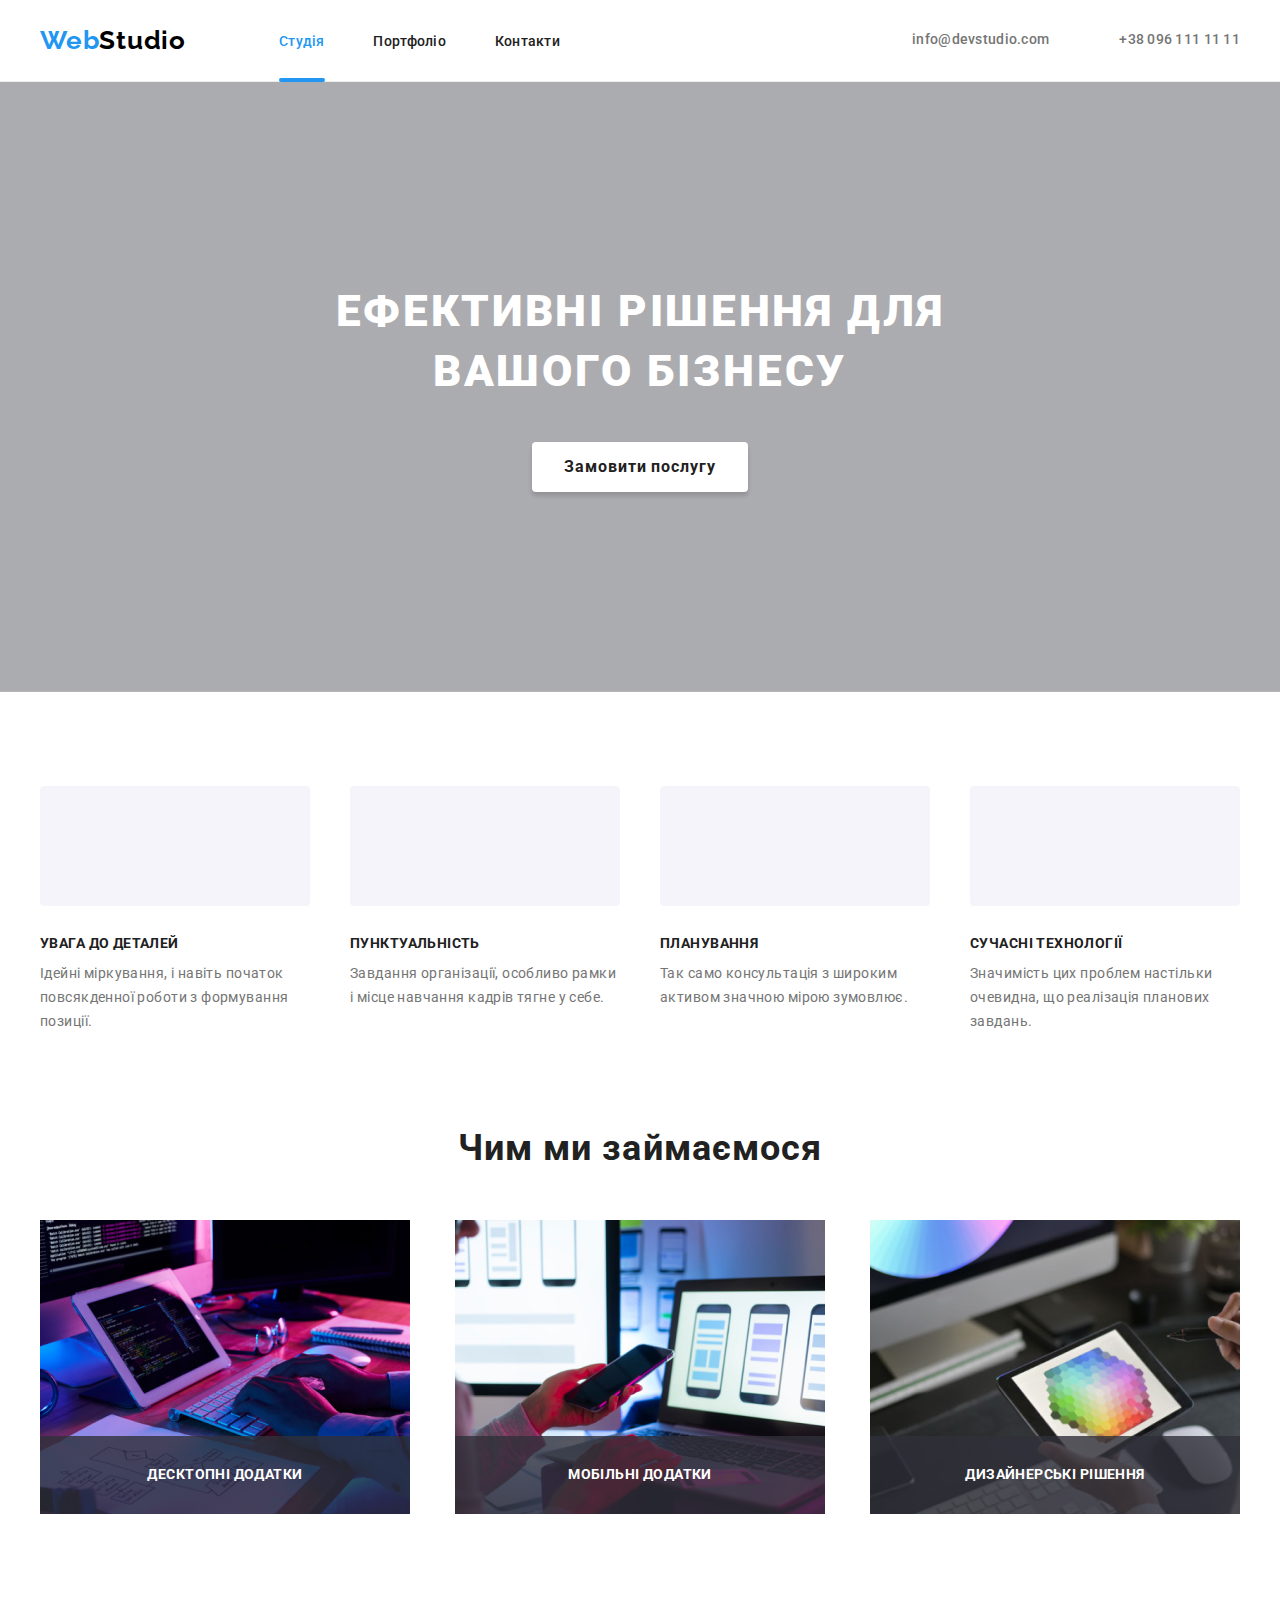
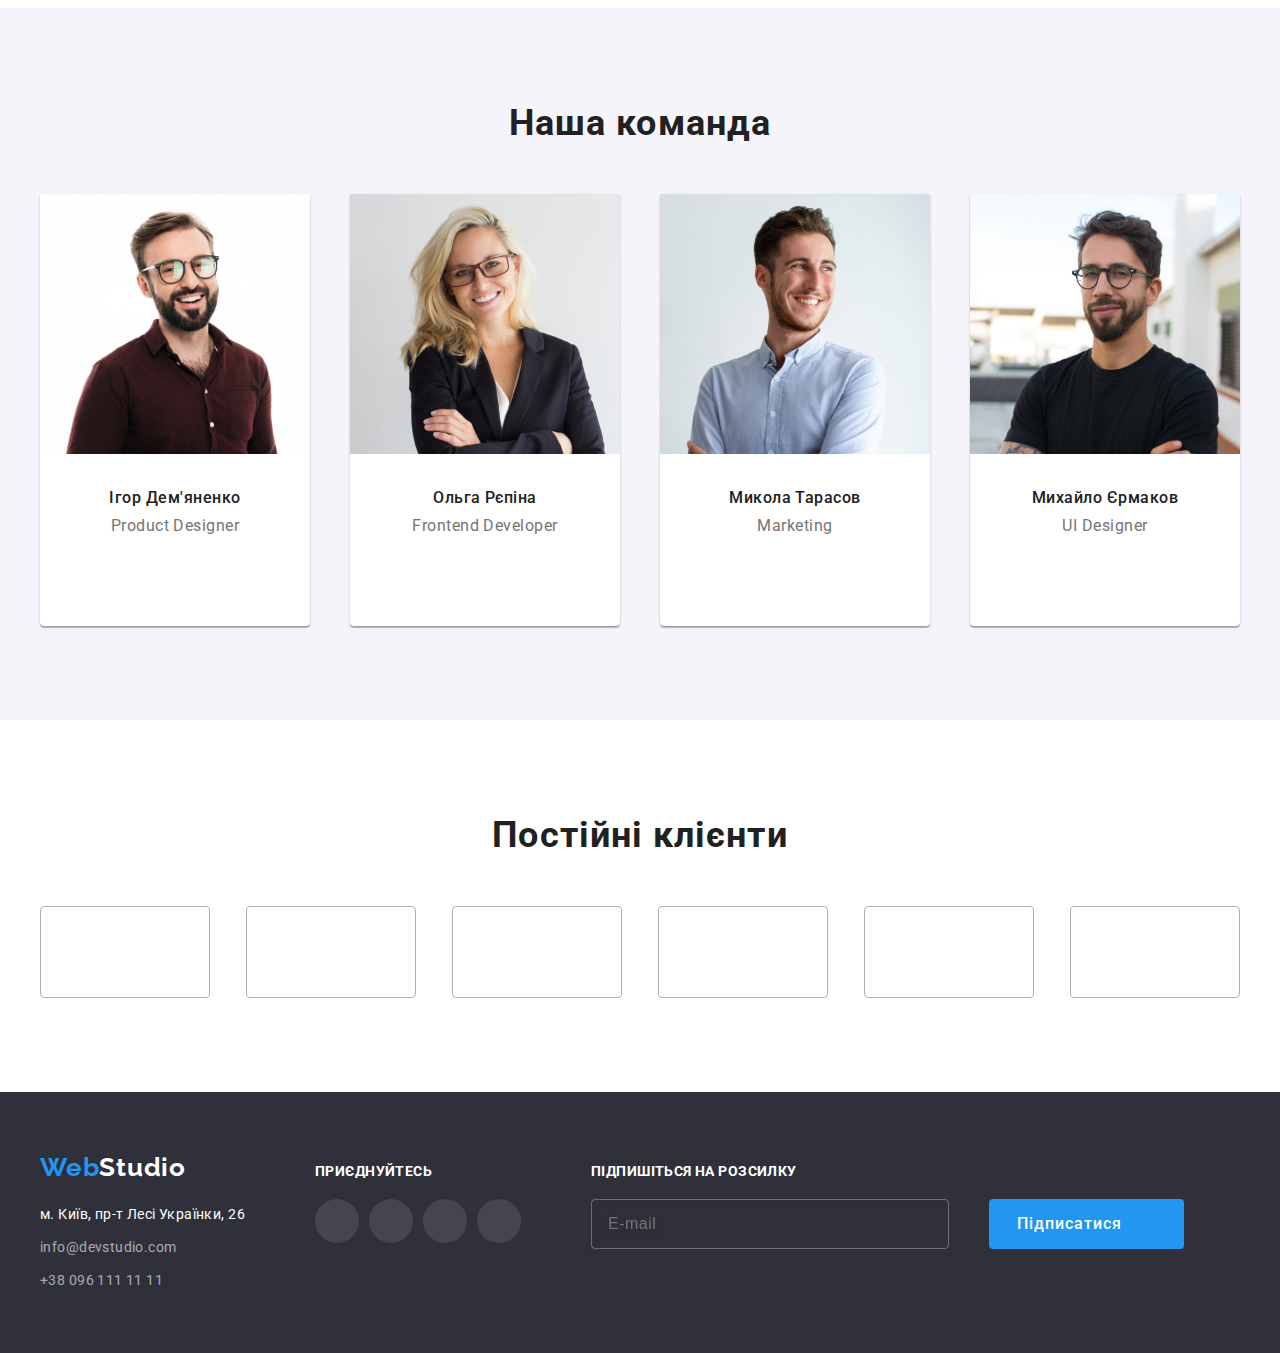
==== commit a93ec825: "Add files via upload" ====
--- a/index.html
+++ b/index.html
@@ -5,6 +5,7 @@
   <meta charset="UTF-8" />
   <meta http-equiv="X-UA-Compatible" content="IE=edge" />
   <meta name="viewport" content="width=device-width, initial-scale=1.0" />
+  <link rel="stylesheet" href="css/modern-normalize.css">
   <link rel="stylesheet" href="css/style.css">
   <title>WebStudio</title>
 </head>
@@ -22,27 +23,89 @@
           </ul>
         </nav>
         <ul class="contacts__list">
-          <li class="contacts__item"><a href="mailto:info@devstudio.com">info@devstudio.com</a></li>
-          <li class="contacts__item"><a href="tel:+380961111111">+38 096 111 11 11</a></li>
+          <li class="contacts__item">
+            <a href="mailto:info@devstudio.com">
+              <svg class="contacts__icon icon-envelop">
+                <use href="img/icomoon/symbol-defs.svg#icon-envelope"></use>
+              </svg>
+              info@devstudio.com
+            </a>
+          </li>
+          <li class="contacts__item"><a href="tel:+380961111111">
+              <svg class="contacts__icon icon-phone">
+                <use href="img/icomoon/symbol-defs.svg#icon-smartphone"></use>
+              </svg>
+              +38 096 111 11 11</a></li>
         </ul>
       </div>
     </div>
   </header>
-
+  <div class="modal hide">
+    <div class="modal__dialog">
+      <div class="modal__content">
+        <form action="#">
+          <div class="modal__close" data-close>
+            <svg class="close__icon" >
+              <use href="img/icomoon/symbol-defs.svg#icon-close"></use>
+            </svg>
+          </div>
+          <div class="modal__title">Залиште свої дані, ми вам передзвонимо</div>
+          <ul class="modal__list">
+            <li class="modal__input">
+              <svg class="input__icon" width="12" height="12">
+                <use href="img/icomoon/symbol-defs.svg#icon-name"></use>
+              </svg>
+              <label for="name">Ім'я</label>
+              <input id="name" type="text" required name="name">
+            </li>
+            <li class="modal__input">
+              <svg class="input__icon" width="13" height="13">
+                <use href="img/icomoon/symbol-defs.svg#icon-phone"></use>
+              </svg>
+              <label for="phone">Телефон</label>
+              <input id="phone" type="phone" required name="phone">
+            </li>
+            <li class="modal__input">
+              <svg class="input__icon" width="15" height="12">
+                <use href="img/icomoon/symbol-defs.svg#icon-mail"></use>
+              </svg>
+              <label for="email">Пошта</label>
+              <input id="email" type="email" required name="email">
+            </li>
+            <li class="modal__input">
+              <label for="comment">Коментар</label>
+              <textarea id="comment" type="text" required name="comment" placeholder="Введіть текст"></textarea>
+            </li>
+          </ul>
+          <div class="modal__policy">
+            <input required type="checkbox">
+            <span>Погоджуюся з розсилкою та приймаю  <a href="/policy.html">Умови договору</a></span>
+          </div>
+          <button class="btn modal__btn">Відправити</button>
+        </form>
+      </div>
+    </div>
+  </div>
+  
   <main class="main">
     <section class="hero">
       <div class="container">
         <h1 class="title hero__title">
           Ефективні рішення для вашого бізнесу
         </h1>
-        <button type="button" class="btn hero__btn">Замовити послугу</button>
+        <button data-modal-open type="button" class="btn hero__btn">Замовити послугу</button>
       </div>
     </section>
 
-    <section class="about">
+    <section class="about section">
       <div class="container">
         <ul class="about__list">
           <li class="about__item">
+            <div class="about__icon">
+              <svg class="icon">
+                <use href="img/icomoon/symbol-defs.svg#icon-antenna"></use>
+              </svg>
+            </div>
             <h3 class="subtitle about__subtitle">УВАГА ДО ДЕТАЛЕЙ</h3>
             <p class="about__descr">
               Ідейні міркування, і навіть початок повсякденної роботи з
@@ -50,6 +113,11 @@
             </p>
           </li>
           <li class="about__item">
+            <div class="about__icon">
+              <svg class="icon">
+                <use href="img/icomoon/symbol-defs.svg#icon-clock"></use>
+              </svg>
+            </div>
             <h3 class="subtitle about__subtitle">ПУНКТУАЛЬНІСТЬ</h3>
             <p class="about__descr">
               Завдання організації, особливо рамки і місце навчання кадрів
@@ -57,6 +125,11 @@
             </p>
           </li>
           <li class="about__item">
+            <div class="about__icon">
+              <svg class="icon">
+                <use href="img/icomoon/symbol-defs.svg#icon-diagram"></use>
+              </svg>
+            </div>
             <h3 class="subtitle about__subtitle">ПЛАНУВАННЯ</h3>
             <p class="about__descr">
               Так само консультація з широким активом значною мірою
@@ -64,6 +137,11 @@
             </p>
           </li>
           <li class="about__item">
+            <div class="about__icon">
+              <svg class="icon">
+                <use href="img/icomoon/symbol-defs.svg#icon-astronaut"></use>
+              </svg>
+            </div>
             <h3 class="subtitle about__subtitle">СУЧАСНІ ТЕХНОЛОГІЇ</h3>
             <p class="about__descr">
               Значимість цих проблем настільки очевидна, що реалізація
@@ -75,41 +153,201 @@
       </div>
     </section>
 
-    <section class="job">
+    <section class="job section">
       <div class="container">
         <h2 class="job__title title title-fz36">Чим ми займаємося</h2>
         <ul class="job__list">
-          <li class="job__item"><img src="img/box1.jpg" alt="tab" class="job__img" width="370" /></li>
-          <li class="job__item"><img src="img/box2.jpg" alt="phone" class="job__img" width="370" /></li>
-          <li class="job__item"><img src="img/box3.jpg" alt="color" class="job__img" width="370" /></li>
+          <li class="job__item"><img src="img/box1.jpg" alt="tab" class="job__img" width="370" />
+          <p class="job__descr">Десктопні додатки</p>
+          </li>
+          <li class="job__item"><img src="img/box2.jpg" alt="phone" class="job__img" width="370" />
+          <p class="job__descr">Мобільні додатки</p>
+          </li>
+          <li class="job__item"><img src="img/box3.jpg" alt="color" class="job__img" width="370" />
+          <p class="job__descr">Дизайнерські рішення</p>
+          </li>
         </ul>
       </div>
     </section>
 
-    <section class="team">
+    <section class="team section">
       <div class="container">
         <h3 class="team__title title title-fz36">Наша команда</h3>
         <ul class="team__list">
           <li class="team__item">
             <img src="img/igor.jpg" alt="Igor" class="team__person" width="270" />
-            <h3 class="team__name">Ігор Дем'яненко</h3>
-            <p class="team__vacancy">Product Designer</p>
+            <div>
+              <h3 class="team__name">Ігор Дем'яненко</h3>
+              <p class="team__vacancy">Product Designer</p>
+              <ul class="social__list">
+                <li class="social__item"><a href="#" rel="noopener nofollow noreferrer" target="_blank"
+                    class="social__link link">
+                    <svg class="social__icon">
+                      <use href="img/icomoon/symbol-defs.svg#icon-instagram"></use>
+                    </svg>
+                  </a></li>
+                <li class="social__item"><a href="# rel=" noopener nofollow noreferrer" target="_blank"" class="
+                    social__link link">
+                    <svg class="social__icon">
+                      <use href="img/icomoon/symbol-defs.svg#icon-twitter"></use>
+                    </svg>
+                  </a></li>
+                <li class="social__item"><a href="#" rel="noopener nofollow noreferrer" target="_blank"
+                    class="social__link link">
+                    <svg class="social__icon">
+                      <use href="img/icomoon/symbol-defs.svg#icon-facebook"></use>
+                    </svg>
+                  </a></li>
+                <li class="social__item"><a href="#" rel="noopener nofollow noreferrer" target="_blank"
+                    class="social__link link">
+                    <svg class="social__icon">
+                      <use href="img/icomoon/symbol-defs.svg#icon-linkedin"></use>
+                    </svg>
+                  </a></li>
+              </ul>
+            </div>
           </li>
           <li class="team__item">
             <img src="img/olga.jpg" alt="Olga" class="team__person" width="270" />
-            <h3 class="team__name">Ольга Рєпіна</h3>
-            <p class="team__vacancy">Frontend Developer</p>
+            <div>
+              <h3 class="team__name">Ольга Рєпіна</h3>
+              <p class="team__vacancy">Frontend Developer</p>
+              <ul class="social__list">
+                <li class="social__item"><a href="#" rel="noopener nofollow noreferrer" target="_blank"
+                    class="social__link link">
+                    <svg class="social__icon">
+                      <use href="img/icomoon/symbol-defs.svg#icon-instagram"></use>
+                    </svg>
+                  </a></li>
+                <li class="social__item"><a href="#" rel="noopener nofollow noreferrer" target="_blank"
+                    class="social__link link">
+                    <svg class="social__icon">
+                      <use href="img/icomoon/symbol-defs.svg#icon-twitter"></use>
+                    </svg>
+                  </a></li>
+                <li class="social__item"><a href="#" rel="noopener nofollow noreferrer" target="_blank"
+                    class="social__link link">
+                    <svg class="social__icon">
+                      <use href="img/icomoon/symbol-defs.svg#icon-facebook"></use>
+                    </svg>
+                  </a></li>
+                <li class="social__item"><a href="#" rel="noopener nofollow noreferrer" target="_blank"
+                    class="social__link link">
+                    <svg class="social__icon">
+                      <use href="img/icomoon/symbol-defs.svg#icon-linkedin"></use>
+                    </svg>
+                  </a></li>
+              </ul>
+            </div>
           </li>
           <li class="team__item">
             <img src="img/mikola.jpg" alt="Igor" class="team__person" width="270" />
-            <h3 class="team__name">Микола Тарасов</h3>
-            <p class="team__vacancy">Marketing</p>
+            <div>
+              <h3 class="team__name">Микола Тарасов</h3>
+              <p class="team__vacancy">Marketing</p>
+              <ul class="social__list">
+                <li class="social__item"><a href="#" rel="noopener nofollow noreferrer" target="_blank"
+                    class="social__link link">
+                    <svg class="social__icon">
+                      <use href="img/icomoon/symbol-defs.svg#icon-instagram"></use>
+                    </svg>
+                  </a></li>
+                <li class="social__item"><a href="#" rel="noopener nofollow noreferrer" target="_blank"
+                    class="social__link link">
+                    <svg class="social__icon">
+                      <use href="img/icomoon/symbol-defs.svg#icon-twitter"></use>
+                    </svg>
+                  </a></li>
+                <li class="social__item"><a href="#" rel="noopener nofollow noreferrer" target="_blank"
+                    class="social__link link">
+                    <svg class="social__icon">
+                      <use href="img/icomoon/symbol-defs.svg#icon-facebook"></use>
+                    </svg>
+                  </a></li>
+                <li class="social__item"><a href="#" rel="noopener nofollow noreferrer" target="_blank"
+                    class="social__link link">
+                    <svg class="social__icon">
+                      <use href="img/icomoon/symbol-defs.svg#icon-linkedin"></use>
+                    </svg>
+                  </a></li>
+              </ul>
+            </div>
           </li>
           <li class="team__item">
-            <img src="img/mihaylo.jpg" alt="Igor" class="team__person" width="270" />
-            <h3 class="team__name">Михайло Єрмаков</h3>
-            <p class="team__vacancy">UI Designer</p>
-          </li>
+            <img src="img/mihaylo.jpg" alt="Mihaylo" class="team__person" width="270" />
+            <div>
+              <h3 class="team__name">Михайло Єрмаков</h3>
+              <p class="team__vacancy">UI Designer</p>
+              <ul class="social__list">
+                <li class="social__item"><a href="#" class="social__link link">
+                    <svg class="social__icon">
+                      <use href="img/icomoon/symbol-defs.svg#icon-instagram"></use>
+                    </svg>
+                  </a></li>
+                <li class="social__item"><a href="#" class="social__link link">
+                    <svg class="social__icon">
+                      <use href="img/icomoon/symbol-defs.svg#icon-twitter"></use>
+                    </svg>
+                  </a></li>
+                <li class="social__item"><a href="#" class="social__link link">
+                    <svg class="social__icon">
+                      <use href="img/icomoon/symbol-defs.svg#icon-facebook"></use>
+                    </svg>
+                  </a></li>
+                <li class="social__item"><a href="#" class="social__link link">
+                    <svg class="social__icon">
+                      <use href="img/icomoon/symbol-defs.svg#icon-linkedin"></use>
+                    </svg>
+                  </a></li>
+              </ul>
+            </div>
+          </li>
+        </ul>
+      </div>
+    </section>
+
+    <section class="section clients">
+      <div class="container">
+        <h2 class="title title-fz36 clients__title">
+          Постійні клієнти
+        </h2>
+        <ul class="clients__list">
+          <li class="clients__item"><a href="#" rel="noopener nofollow noreferrer" target="_blank"
+              class="clients__link">
+              <svg class="clients__icon">
+                <use href="img/icomoon/symbol-defs.svg#icon-logo1"></use>
+              </svg>
+            </a></li>
+          <li class="clients__item"><a href="#" rel="noopener nofollow noreferrer" target="_blank"
+              class="clients__link">
+              <svg class="clients__icon">
+                <use href="img/icomoon/symbol-defs.svg#icon-logo2"></use>
+              </svg>
+            </a></li>
+          <li class="clients__item"><a href="#" rel="noopener nofollow noreferrer" target="_blank"
+              class="clients__link">
+              <svg class="clients__icon">
+                <use href="img/icomoon/symbol-defs.svg#icon-logo3"></use>
+              </svg>
+            </a></li>
+          <li class="clients__item"><a href="#" rel="noopener nofollow noreferrer" target="_blank"
+              class="clients__link">
+              <svg class="clients__icon">
+                <use href="img/icomoon/symbol-defs.svg#icon-logo4"></use>
+              </svg>
+            </a></li>
+          <li class="clients__item"><a href="#" rel="noopener nofollow noreferrer" target="_blank"
+              class="clients__link">
+              <svg class="clients__icon">
+                <use href="img/icomoon/symbol-defs.svg#icon-logo5"></use>
+              </svg>
+            </a></li>
+          <li class="clients__item"><a href="#" rel="noopener nofollow noreferrer" target="_blank"
+              class="clients__link">
+              <svg class="clients__icon">
+                <use href="img/icomoon/symbol-defs.svg#icon-logo6"></use>
+              </svg>
+            </a></li>
         </ul>
       </div>
     </section>
@@ -117,15 +355,69 @@
 
   <footer class="footer">
     <div class="container">
-      <a href="#" class="logo"><span>Web</span>Studio</a>
-      <address class="address">
-        <a target="_blank" href="https://goo.gl/maps/PSJ1B6wUbV4Z93yD6" rel="noopener noreferrer nofollow"
-          class="address__link">м.
-          Київ, пр-т Лесі Українки, 26</a>
-        <a class='address__link' href="mailto:info@devstudio.com">info@devstudio.com</a>
-        <a class='address__link' href="tel:+380961111111">+38 096 111 11 11</a>
-      </address>
+      <div class="footer__wrapper">
+        <div class="footer__item">
+          <a href="#" class="logo"><span>Web</span>Studio</a>
+          <address class="address">
+            <ul class="address__list">
+              <li class="address__item"><a target="_blank" href="https://goo.gl/maps/PSJ1B6wUbV4Z93yD6"
+                  rel="noopener noreferrer nofollow" class="address__link">м. Київ, пр-т Лесі Українки, 26</a></li>
+              <li class="address__item"><a class='address__link' href="mailto:info@devstudio.com">info@devstudio.com</a>
+              </li>
+              <li class="address__item"><a class='address__link' href="tel:+380961111111">+38 096 111 11 11</a></li>
+            </ul>
+          </address>
+        </div>
+        <div class="footer__item">
+          <h3 class="social__title">
+            приєднуйтесь
+          </h3>
+          <ul class="social__list">
+            <li class="social__item"><a href="#" rel="noopener nofollow noreferrer" target="_blank"
+                class="social__link link">
+                <svg class="social__icon">
+                  <use href="img/icomoon/symbol-defs.svg#icon-instagram"></use>
+                </svg>
+              </a></li>
+            <li class="social__item"><a href="# rel=" noopener nofollow noreferrer" target="_blank"" class="
+                social__link link">
+                <svg class="social__icon">
+                  <use href="img/icomoon/symbol-defs.svg#icon-twitter"></use>
+                </svg>
+              </a></li>
+            <li class="social__item"><a href="#" rel="noopener nofollow noreferrer" target="_blank"
+                class="social__link link">
+                <svg class="social__icon">
+                  <use href="img/icomoon/symbol-defs.svg#icon-facebook"></use>
+                </svg>
+              </a></li>
+            <li class="social__item"><a href="#" rel="noopener nofollow noreferrer" target="_blank"
+                class="social__link link">
+                <svg class="social__icon">
+                  <use href="img/icomoon/symbol-defs.svg#icon-linkedin"></use>
+                </svg>
+              </a></li>
+          </ul>
+        </div>
+        <div class="footer__item">
+          <h3 class="social__title">
+            Підпишіться на розсилку
+          </h3>
+          <form action="#" class="footer__form">
+            <input id="email" type="email" required name="email" placeholder="E-mail">
+            <button class="btn footer__btn">
+              Підписатися
+              <svg class="footer__icon-btn">
+                <use href="img/icomoon/symbol-defs.svg#icon-telegram"></use>
+              </svg>
+            </button>
+          </form>
+        </div>
+      </div>
     </div>
   </footer>
+
+  <script src="js/script.js"></script>
 </body>
+
 </html>--- a/css/style.css
+++ b/css/style.css
@@ -4,7 +4,7 @@
 	--blue-color: #2196F3;
 	--black-color: #212121;
 	--gray-color: #757575;
-	;
+	--icon-color: #AFB1B8;
 }
 
 /* font-family: 'Raleway', sans-serif;
@@ -14,6 +14,7 @@
 	margin: 0;
 	padding: 0;
 	box-sizing: border-box;
+
 }
 
 body {
@@ -42,26 +43,27 @@
 	background: #F5F4FA;
 	border: none;
 	border-radius: 4px;
+	font-family: 'Roboto';
 	font-weight: 500;
 	font-size: 16px;
-	line-height: 162%;
+	line-height: 1.62;
 	letter-spacing: 0.03em;
 	color: var(--black-color);
-
+	transition: background-color 250ms cubic-bezier(0.4, 0, 0.2, 1), color 250ms cubic-bezier(0.4, 0, 0.2, 1), box-shadow 250ms cubic-bezier(0.4, 0, 0.2, 1);
 }
 
 .btn:hover,
 .btn:focus {
 	background-color: var(--blue-color);
-	scale: 1.1;
 	color: #FFFFFF;
 	box-shadow: 0px 3px 1px rgba(0, 0, 0, 0.1), 0px 1px 2px rgba(0, 0, 0, 0.08), 0px 2px 2px rgba(0, 0, 0, 0.12);
+
 }
 
 .title {
 	font-weight: 700;
 	font-size: 36px;
-	line-height: 42px;
+	line-height: 1.17;
 	text-align: center;
 	letter-spacing: 0.03em;
 }
@@ -71,8 +73,17 @@
 }
 
 .container {
-	max-width: 1170px;
+	max-width: 1200px;
 	margin: 0 auto;
+}
+
+.section {
+	padding-top: 94px;
+	padding-bottom: 94px;
+}
+
+svg {
+	fill: currentColor;
 }
 
 /* LOGO */
@@ -80,7 +91,7 @@
 	font-family: 'Raleway';
 	font-weight: 700;
 	font-size: 26px;
-	line-height: 119%;
+	line-height: 1.19;
 	letter-spacing: 0.03em;
 }
 
@@ -112,29 +123,58 @@
 .menu__item a {
 	font-weight: 500;
 	font-size: 14px;
-	line-height: 114%;
+	line-height: 1.14;
 	letter-spacing: 0.02em;
 	color: var(--black-color);
+	transition: color 250ms cubic-bezier(0.4, 0, 0.2, 1);
+}
+
+.menu__item {
+	position: relative;
+
+}
+
+.menu__item-active::after {
+	content: '';
+	display: block;
+	position: absolute;
+	bottom: -32px;
+	width: 100%;
+	height: 4px;
+	border-radius: 2px;
+	background-color: var(--blue-color);
 }
 
 .menu__item-active a {
 	color: var(--blue-color);
 }
 
+.menu__item a:hover, .menu__item a:focus {
+	color: var(--blue-color);
+}
+
 .contacts__list {
 	display: flex;
 	margin-left: auto;
+}
+
+.contacts__item {
+	position: relative;
 }
 
 .contacts__item a {
 	font-weight: 500;
 	font-size: 14px;
-	line-height: 114%;
+	line-height: 1.14;
 	letter-spacing: 0.02em;
 	color: var(--gray-color);
-}
-
-.contacts__item a:hover {
+	display: flex;
+	align-items: center;
+	transition: color 250ms cubic-bezier(0.4, 0, 0.2, 1);
+}
+
+
+.contacts__item a:hover, .contacts__item a:focus {
 	color: var(--blue-color);
 }
 
@@ -142,6 +182,20 @@
 	margin-left: 50px;
 }
 
+.contacts__icon {
+
+	margin-right: 10px;
+}
+
+.contacts__icon.icon-envelop {
+	width: 16px;
+	height: 12px;
+}
+
+.contacts__icon.icon-phone {
+	width: 10px;
+	height: 16px;
+}
 
 
 
@@ -149,15 +203,20 @@
 
 /*HERO*/
 .hero {
-	background: #2F303A;
-	padding: 200px 0 280px;
+	background-image: linear-gradient(to right, rgba(47, 48, 58, 0.4), rgba(47, 48, 58, 0.4)), url('../img/hero_bg.png');
+	background-size: cover;
+	background-repeat: no-repeat;
+	background-position: center;
+	padding: 200px 0;
+	max-width: 1600px;
+
 }
 
 .hero__title {
 	width: 696px;
 	font-weight: 900;
 	font-size: 44px;
-	line-height: 136%;
+	line-height: 1.36;
 	letter-spacing: 0.06em;
 	text-transform: uppercase;
 	color: #FFFFFF;
@@ -174,16 +233,17 @@
 
 	font-weight: 700;
 	font-size: 16px;
-	line-height: 188%;
+	line-height: 1.88;
 	letter-spacing: 0.06em;
 	margin: 0 auto;
+	transition: color 250ms cubic-bezier(0.4, 0, 0.2, 1), background-color 250ms cubic-bezier(0.4, 0, 0.2, 1);
 
 }
 
 /*ABOUT*/
 
 .about {
-	padding-top: 94px;
+	padding-bottom: 0;
 }
 
 .about__list {
@@ -198,7 +258,7 @@
 .about__subtitle {
 	font-weight: 700;
 	font-size: 14px;
-	line-height: 16px;
+	line-height: 1.14;
 	letter-spacing: 0.03em;
 	text-transform: uppercase;
 	color: var(--black-color);
@@ -208,16 +268,30 @@
 .about__descr {
 	font-weight: 400;
 	font-size: 14px;
-	line-height: 171%;
+	line-height: 1.71;
 	letter-spacing: 0.03em;
 	color: var(--gray-color);
 }
 
+.about__icon {
+	background: #F5F4FA;
+	border-radius: 4px;
+	height: 120px;
+	margin-bottom: 30px;
+	display: flex;
+	align-items: center;
+	justify-content: center;
+}
+
+.about__icon .icon {
+	display: block;
+	width: 70px;
+	height: 70px;
+}
+
 /*JOB*/
 
-.job {
-	padding: 94px 0;
-}
+.job {}
 
 .job__title {
 	margin-bottom: 50px;
@@ -228,8 +302,33 @@
 	justify-content: space-between;
 }
 
+.job__item {
+	position: relative;
+}
+
+.job__img {
+	display: block;
+}
+
+.job__descr {
+	font-weight: 700;
+	font-size: 14px;
+	line-height: 1.71;
+	text-align: center;
+	letter-spacing: 0.03em;
+	text-transform: uppercase;
+	padding: 27px 0;
+	color: #fff;
+	background: rgba(47, 48, 58, 0.8);
+	position: absolute;
+	width: 100%;
+	bottom: 0;
+}
+
+/*TEAM*/
+
 .team {
-	padding: 94px 0;
+
 	background: #F5F4FA;
 }
 
@@ -246,19 +345,21 @@
 	background: #FFFFFF;
 	box-shadow: 0px 1px 3px rgba(0, 0, 0, 0.12), 0px 1px 1px rgba(0, 0, 0, 0.14), 0px 2px 1px rgba(0, 0, 0, 0.2);
 	border-radius: 0px 0px 4px 4px;
-	padding-bottom: 59px;
 
 	font-size: 16px;
-	line-height: 118%;
+	line-height: 1.18;
 	text-align: center;
 	letter-spacing: 0.03em;
 }
 
-.team__item img {
-	margin-bottom: 30px;
-}
+.team__item>div {
+	padding: 30px 10px;
+}
+
+.team__item img {}
 
 .team__name {
+	font-size: 16px;
 	font-weight: 500;
 	color: var(--black-color);
 	margin-bottom: 10px;
@@ -267,24 +368,94 @@
 .team__vacancy {
 	font-weight: 400;
 	color: var(--gray-color);
+	margin-bottom: 16px;
+}
+
+.social__list {
+	display: flex;
+	justify-content: center;
+	gap: 10px;
+}
+
+.social__item a {
+	transition: color 250ms cubic-bezier(0.4, 0, 0.2, 1), background-color 250ms cubic-bezier(0.4, 0, 0.2, 1);
+}
+
+.social__link {
+	display: flex;
+	align-items: center;
+	justify-content: center;
+	width: 44px;
+	height: 44px;
+	border-radius: 50%;
+	color: var(--icon-color, #AFB1B8);
+}
+
+.social__link:hover, .social__link:focus {
+	color: #fff;
+	background-color: var(--blue-color);
+
+}
+
+
+.social__icon {
+
+	width: 20px;
+	height: 20px;
+}
+
+/* CLIENTS */
+
+.clients {}
+
+.clients__title {
+	margin-bottom: 50px;
+}
+
+.clients__list {
+	display: flex;
+	justify-content: space-between;
+	align-items: center;
+}
+
+.clients__item {}
+
+.clients__link {
+	display: flex;
+	align-items: center;
+	justify-content: center;
+	width: 170px;
+	height: 92px;
+	border: 1px solid #AFB1B8;
+	border-radius: 4px;
+	color: var(--icon-color, #AFB1B8);
+	transition: border 250ms cubic-bezier(0.4, 0, 0.2, 1), color 250ms cubic-bezier(0.4, 0, 0.2, 1);
+}
+
+.clients__icon {
+	width: 106px;
+	height: 60px;
+}
+
+.clients__link:hover, .clients__link:focus {
+	color: var(--blue-color);
+	border-color: var(--blue-color);
 }
 
 /*PORTFOLIO PAGE*/
 /*PORTFOLIO*/
 .portfolio__works {
-	padding-top: 94px;
+	padding-bottom: 94px;
 }
 
 /*BUTTONS*/
 .filter__list {
 	display: flex;
 	justify-content: center;
-	margin-bottom: 34px;
-}
-
-.filter__item {
-	margin-right: 30px;
-}
+	gap: 8px;
+}
+
+.filter__item {}
 
 .filter__item:last-child {
 	margin-right: 0;
@@ -298,47 +469,86 @@
 .works__list {
 	display: flex;
 	flex-wrap: wrap;
-	justify-content: space-between;
-}
-
-.work {
-	min-height: 404px;
+	gap: 30px;
+	margin-top: 34px;
+}
+
+.work {}
+
+.work__link {
+	display: block;
+	width: 370px;
+	transition: box-shadow 250ms cubic-bezier(0.4, 0, 0.2, 1);
+}
+
+.work__wrapper {
+	padding: 24px 20px;
 	border: 1px solid #EEEEEE;
-	margin-bottom: 30px;
-	padding-bottom: 20px;
+	border-top: none;
+}
+
+.work__card {
+	position: relative;
 }
 
 .work__img {
-	height: 294px;
-	margin-bottom: 20px;
+	display: block;
+}
+
+.work__card {
+	position: relative;
+	overflow: hidden;
+}
+
+.work__info {
+	position: absolute;
+	width: 100%;
+	font-size: 18px;
+	line-height: 1.56;
+	letter-spacing: 0.03em;
+	color: #FFFFFF;
+	background: rgba(33, 150, 243, 0.9);
+	padding: 63px 24px;
+	transition: transform 250ms cubic-bezier(0.4, 0, 0.2, 1);
 }
 
 .work__title {
 	font-weight: 700;
 	font-size: 18px;
-	line-height: 200%;
+	line-height: 2.00;
 	letter-spacing: 0.06em;
 	color: var(--black-color);
 	margin-bottom: 4px;
-	padding-left: 24px;
 }
 
 .work__descr {
 	font-size: 16px;
-	line-height: 188%;
+	line-height: 1.88;
 	letter-spacing: 0.03em;
 	color: #757575;
-	padding-left: 24px;
+}
+
+.work__link:hover, .work__link:focus {
+	box-shadow: 0px 1px 1px rgba(0, 0, 0, 0.12), 0px 4px 4px rgba(0, 0, 0, 0.06), 1px 4px 6px rgba(0, 0, 0, 0.16);
+}
+
+.work__link:hover .work__info {
+	transform: translateY(-100%);
 }
 
 /* FOOTER */
 
 .footer {
-	min-height: 252px;
 	background: #2F303A;
 	padding: 60px 0;
 }
 
+.footer__wrapper {
+	display: flex;
+	gap: 70px;
+	align-items: baseline;
+}
+
 .footer .logo {
 	display: block;
 	color: #fff;
@@ -354,27 +564,251 @@
 	display: flex;
 	flex-direction: column;
 	max-width: 231px;
+}
+
+.address__item:not(:last-child) {
+	margin-bottom: 9px;
 }
 
 .address__link {
 	font-weight: 400;
 	font-size: 14px;
-	line-height: 171%;
+	line-height: 1.71;
 	letter-spacing: 0.03em;
 	color: rgba(255, 255, 255, 0.6);
-	margin-top: 9px;
-}
-
-.address__link:first-child {
-	text-decoration: none;
+
+
+}
+
+.address__item:first-child .address__link {
+	color: #FFF;
+}
+
+.address__item .address__link:hover, .address__item .address__link:focus {
+	color: var(--blue-color);
+}
+
+.social__title {
+	font-weight: 700;
+	font-size: 14px;
+	line-height: 16px;
+	letter-spacing: 0.03em;
+	text-transform: uppercase;
+	color: #FFFFFF;
+	margin-bottom: 20px;
+}
+
+.footer__item .social__link {
+	color: #fff;
+	background: rgba(255, 255, 255, 0.1);
+	border-radius: 50%;
+}
+
+.footer__item .social__link:hover, .footer__item .social__link:focus {
+	background-color: var(--blue-color);
+}
+
+.footer__form {
+	height: 50px;
+	display: flex;
+	gap: 40px;
+}
+
+.footer__form input {
+	height: 100%;
+	width: 358px;
+	padding: 15px 16px;
+	background-color: transparent;
+	border: 1px solid rgba(255, 255, 255, 0.3);
+	filter: drop-shadow(0px 4px 4px rgba(0, 0, 0, 0.15));
+	border-radius: 4px;
+	font-size: 16px;
+	line-height: 1.25;
+	letter-spacing: 0.03em;
+	color: rgba(255, 255, 255, 0.6);
+	transition: border-color 250ms cubic-bezier(0.4, 0, 0.2, 1), background-color 250ms cubic-bezier(0.4, 0, 0.2, 1),
+		color 250ms cubic-bezier(0.4, 0, 0.2, 1);
+}
+
+.footer__btn {
+	padding: 10px 62px 10px 28px;
+	background-color: var(--blue-color);
+	font-size: 16px;
+	line-height: 1.88;
+	letter-spacing: 0.06em;
+	color: #FFFFFF;
+	vertical-align: middle;
+	position: relative;
+
+}
+
+.footer__icon-btn {
+	width: 24px;
+	height: 24px;
+	display: block;
+	position: absolute;
+	right: 28px;
+	top: 13px;
+}
+
+/* MODAL */
+
+.modal {
+	display: block;
+	position: fixed;
+	left: 0;
+	top: 0;
+	width: 100%;
+	height: 100%;
+	z-index: 1050;
+	overflow: hidden;
+	background-color: rgba(0, 0, 0, 0.2);
+	transition: opacity 250ms cubic-bezier(0.4, 0, 0.2, 1), visibility 250ms cubic-bezier(0.4, 0, 0.2, 1);
+}
+
+.modal__dialog {
+	max-width: 528px;
+	margin: 221px auto;
+}
+
+.modal__content {
+	position: relative;
+	background-color: #fff;
+	box-shadow: 0px 1px 3px rgba(0, 0, 0, 0.12), 0px 1px 1px rgba(0, 0, 0, 0.14), 0px 2px 1px rgba(0, 0, 0, 0.2);
+	border-radius: 4px;
+	width: 100%;
+	padding: 40px;
+}
+
+.modal__close {
+	position: absolute;
+	width: 30px;
+	height: 30px;
+	border: 1px solid rgba(0, 0, 0, 0.1);
+	border-radius: 50%;
+	right: 8px;
+	top: 8px;
+	cursor: pointer;
+	transition: color 250ms cubic-bezier(0.4, 0, 0.2, 1);
+	;
+}
+
+.modal__close:hover, .modal__close:focus {
+	color: var(--blue-color);
+}
+
+.close__icon {
+	width: 11px;
+	height: 11px;
+	position: absolute;
+	display: block;
+	left: 50%;
+	top: 50%;
+	transform: translate(-50%, -50%);
+}
+
+
+
+.modal__title {
+	font-weight: 700;
+	font-size: 20px;
+	line-height: 1.15;
+	text-align: center;
+	letter-spacing: 0.03em;
+	color: #212121;
+	margin-bottom: 12px;
+}
+
+.modal__list {
+	margin-bottom: 20px;
+}
+
+.modal__input {
+	position: relative;
+	margin-bottom: 10px;
+}
+
+.modal__input label {
+	display: block;
 	font-weight: 400;
+	font-size: 12px;
+	line-height: 1.17;
+	letter-spacing: 0.01em;
+	color: #757575;
+	margin-bottom: 4px;
+}
+
+.modal__input input {
+	display: block;
+	width: 100%;
+	height: 40px;
+	border: 1px solid rgba(33, 33, 33, 0.2);
+	border-radius: 4px;
+	padding: 12px 42px;
+	transition: 250ms cubic-bezier(0.4, 0, 0.2, 1);
+}
+
+.modal__input textarea {
+	width: 100%;
+	height: 120px;
+	resize: none;
+	padding: 12px 16px;
+}
+
+.modal__input textarea::placeholder {
+	font-size: 12px;
+	line-height: 1.17;
+	letter-spacing: 0.01em;
+	color: rgba(117, 117, 117, 0.5);
+}
+
+.modal__input input:focus, .modal__input textarea:focus {
+	color: var(--blue-color);
+	background-color: #fff;
+	border-color: var(--blue-color);
+	outline: 0;
+
+}
+
+.input__icon {
+	display: block;
+	position: absolute;
+	bottom: 14px;
+	left: 15px;
+}
+
+.modal__input input:focus .input__icon {
+	fill: var(--blue-color);
+}
+
+.modal__policy {
+	text-align: center;
 	font-size: 14px;
-	line-height: 171%;
-	letter-spacing: 0.03em;
+	line-height: 1.71;
+	letter-spacing: 0.03em;
+	color: #757575;
+	margin-bottom: 30px;
+}
+
+.modal__policy a {
+	text-decoration: underline;
+	color: var(--blue-color);
+}
+
+.modal__btn {
+	display: block;
+	margin: 0 auto;
+	padding: 10px 52px;
+
+	font-size: 16px;
+	line-height: 1.88;
+	letter-spacing: 0.06em;
 	color: #FFFFFF;
-	margin-top: 0;
-}
-
-.address__link:hover {
-	color: var(--blue-color);
+	background-color: var(--blue-color);
+}
+
+.hide {
+	pointer-events: none;
+	opacity: 0;
+	visibility: hidden;
 }